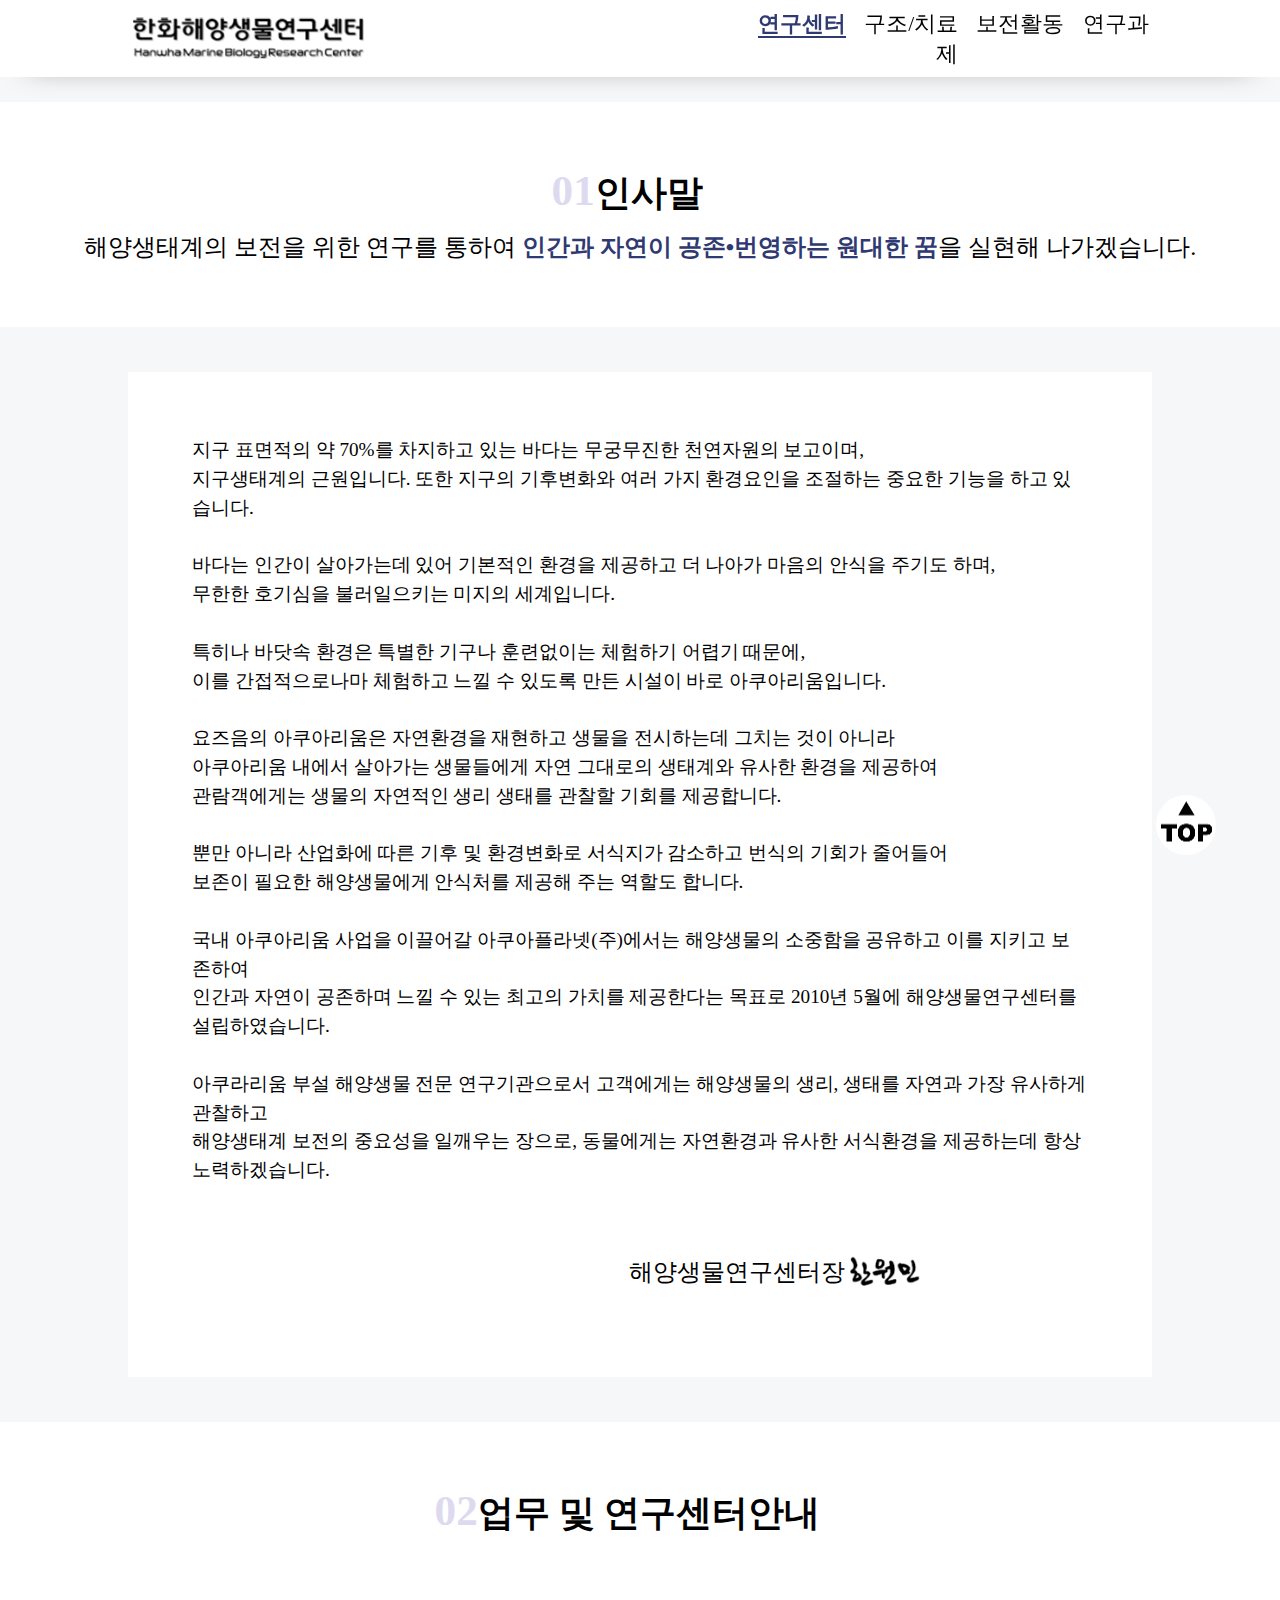
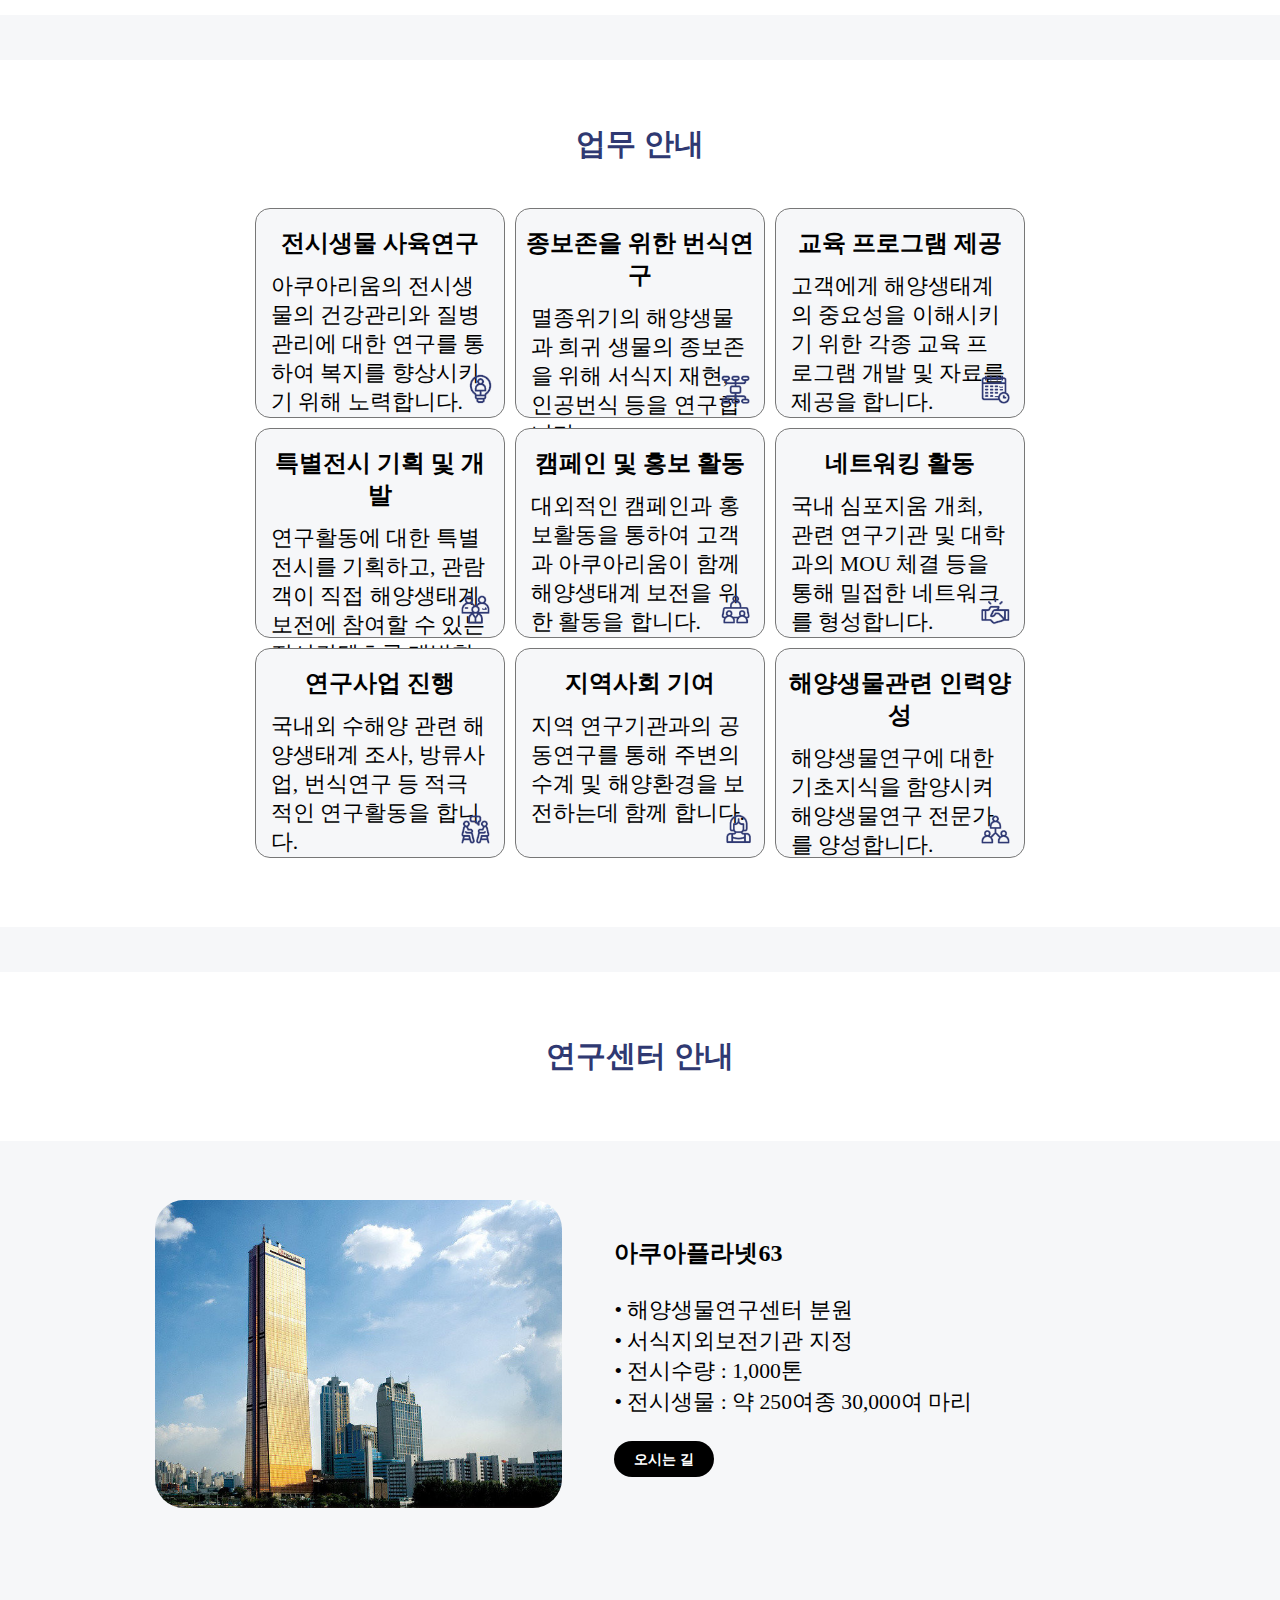
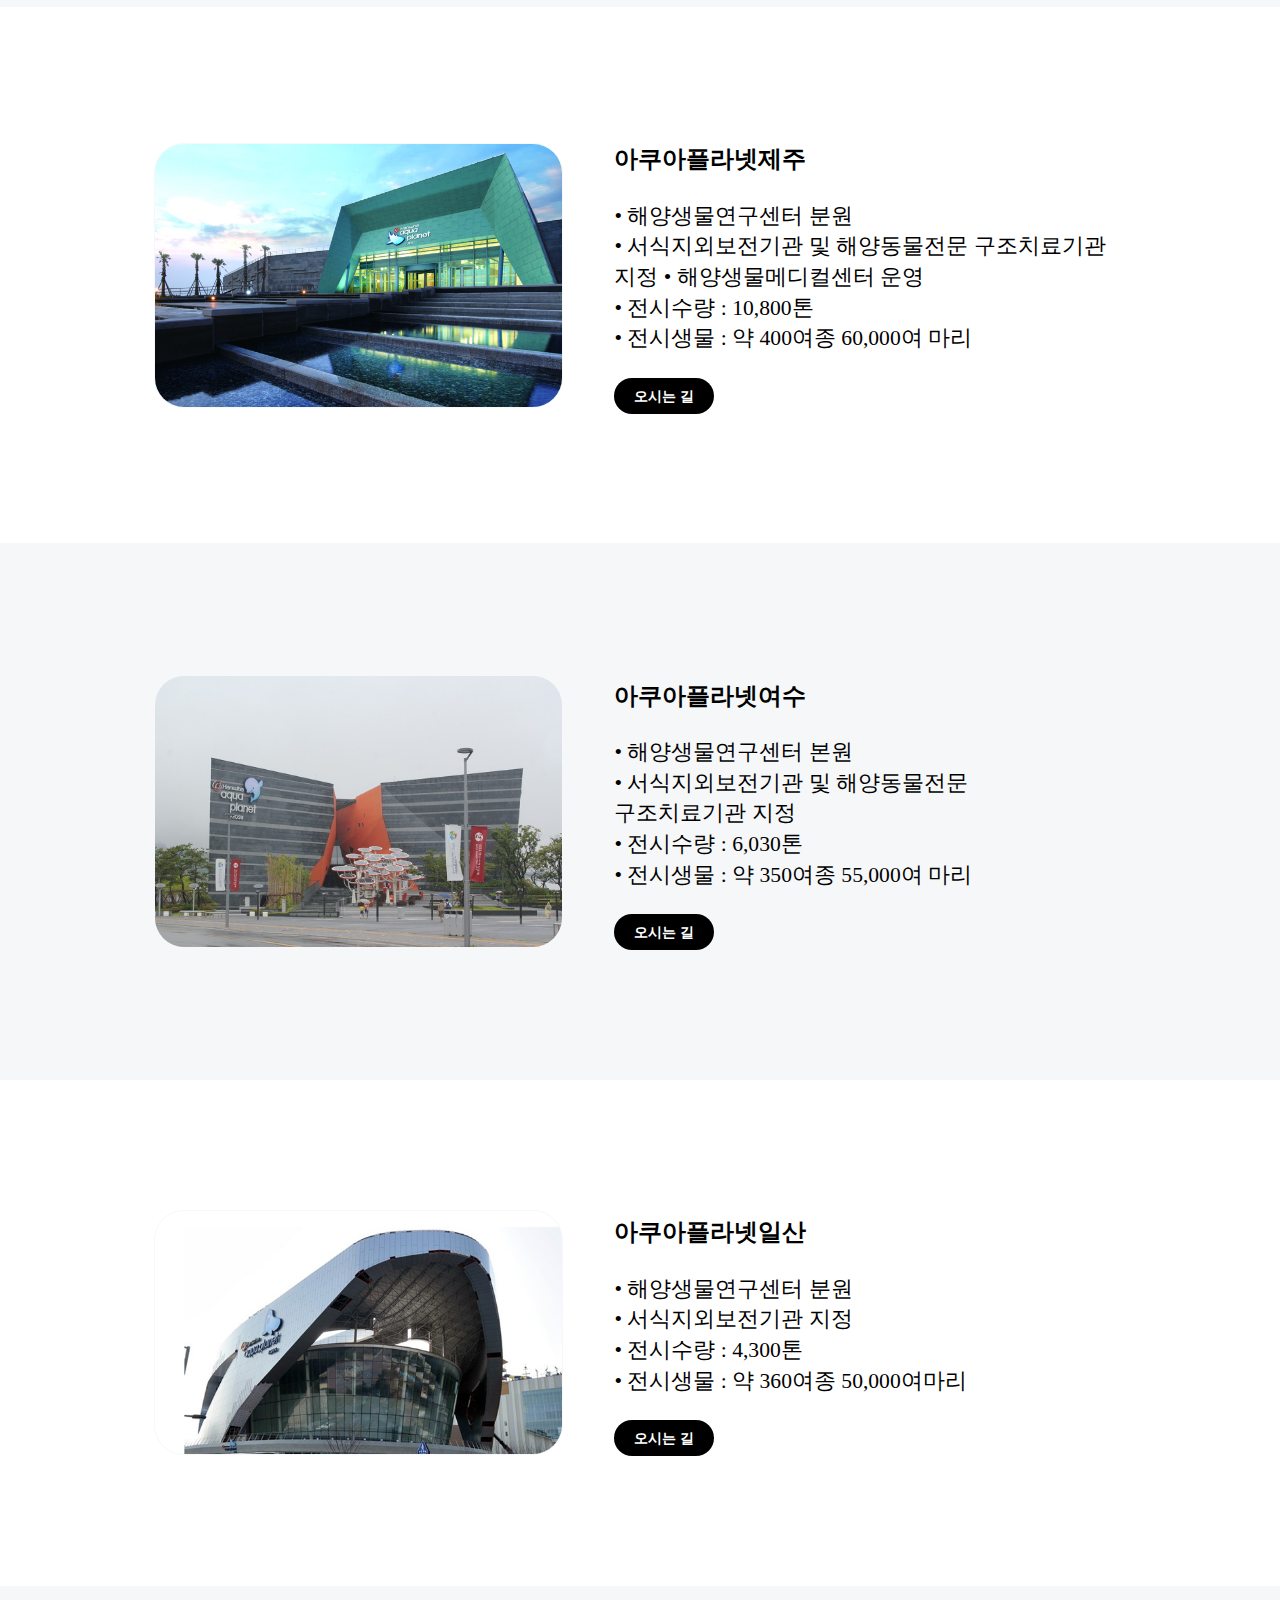
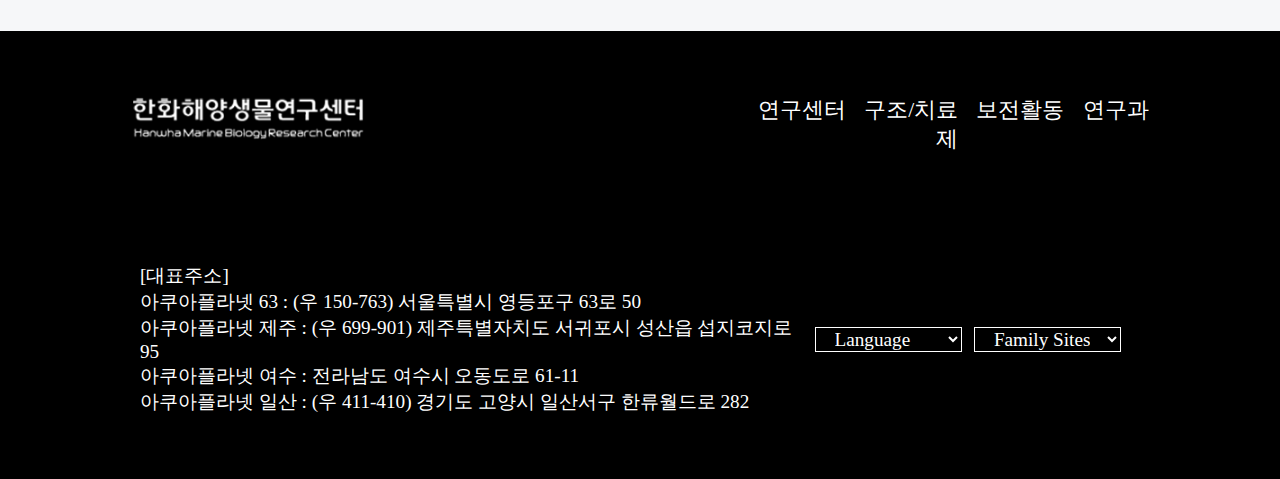
==== 1_about us.html @ 4ac7352a "v-1" ====
<!DOCTYPE html>
<html lang="en">
<head>
    <meta charset="UTF-8">
    <meta http-equiv="X-UA-Compatible" content="IE=edge">
    <meta name="viewport" content="width=device-width, initial-scale=1.0">
    <title>1_연구센터 소개</title>
    <link href="css/1_about us.css" rel="stylesheet">
</head>
<body>
  
    <header>
        <a href="index.html"><img src="img/LOGO.png" alt="Logo"></a>
        <nav>
            <a class="menu_sub" href="1_about us.html">연구센터</a>
            <a class="menu_sub" href="2_rescue.html">구조/치료</a>
            <a class="menu_sub" href="3_conservation.html">보전활동</a>
            <a class="menu_sub" href="4_research.html">연구과제</a>
            <a class="menu_trigger"><img src="img/btn-mobile menu 2.png"></a>
        </nav>
    </header>
    <main>
        <article class="sub1_1">
            <h2><b>01</b>인사말</h2>
            <p>해양생태계의 보전을 위한 연구를 통하여
            <b>인간과 자연이 공존•번영하는 원대한 꿈</b>을
            실현해 나가겠습니다.</p> 
        </article>
        <div class="sub1_2">
            <p class="txt2_1">
                지구 표면적의 약 70%를 차지하고 있는 바다는 무궁무진한 천연자원의 보고이며, <br>
                지구생태계의 근원입니다. 또한 지구의 기후변화와 여러 가지 환경요인을 조절하는 중요한 기능을 하고 있습니다.<br>
                <br>
                바다는 인간이 살아가는데 있어 기본적인 환경을 제공하고 더 나아가 마음의 안식을 주기도 하며,<br>
                무한한 호기심을 불러일으키는 미지의 세계입니다.<br>
                <br>
                특히나 바닷속 환경은 특별한 기구나 훈련없이는 체험하기 어렵기 때문에, <br>
                이를 간접적으로나마 체험하고 느낄 수 있도록 만든 시설이 바로 아쿠아리움입니다.<br>
                <br>
                요즈음의 아쿠아리움은 자연환경을 재현하고 생물을 전시하는데 그치는 것이 아니라 <br>
                아쿠아리움 내에서 살아가는 생물들에게 자연 그대로의 생태계와 유사한 환경을 제공하여 <br>
                관람객에게는 생물의 자연적인 생리 생태를 관찰할 기회를 제공합니다. <br>
                <br>
                뿐만 아니라 산업화에 따른 기후 및 환경변화로 서식지가 감소하고 번식의 기회가 줄어들어 <br>
                보존이 필요한 해양생물에게 안식처를 제공해 주는 역할도 합니다.<br>
                <br>
                국내 아쿠아리움 사업을 이끌어갈 아쿠아플라넷(주)에서는 해양생물의 소중함을 공유하고 이를 지키고 보존하여<br> 
                인간과 자연이 공존하며 느낄 수 있는 최고의 가치를 제공한다는 목표로 2010년 5월에 해양생물연구센터를 설립하였습니다.<br>
                <br>
                아쿠라리움 부설 해양생물 전문 연구기관으로서 고객에게는 해양생물의 생리, 생태를 자연과 가장 유사하게 관찰하고<br>
                해양생태계 보전의 중요성을 일깨우는 장으로, 동물에게는 자연환경과 유사한 서식환경을 제공하는데 항상 노력하겠습니다.
            </p>
            <div class="txt2_2">
                <p>해양생물연구센터장</p>
                <figure><img src="img/연구센터/2_txt2_2.png" alt="서명"></figure>
            </div>
        </div>
        <article class="sub1_3">
            <h2><b>02</b>업무 및 연구센터안내</h2>
        </article>
        <div class="sub1_4">
            <h1>업무 안내</h1>
            <ul>
                <li>
                    <h2>전시생물 사육연구</h2>
                    <p>
                        아쿠아리움의 전시생물의
                        건강관리와 질병관리에 대한 
                        연구를 통하여 복지를
                        향상시키기 위해 노력합니다.
                    </p>
                    <img src="img/연구센터/sub1_4-icon1.png" alt="">
                </li>
                <li>
                    <h2>종보존을 위한 번식연구</h2>
                    <p>
                        멸종위기의 해양생물과
                        희귀 생물의 종보존을
                        위해 서식지 재현,
                        인공번식 등을 연구합니다
                    </p>
                    <img src="img/연구센터/sub1_4-icon2.png" alt="">
                </li>
                <li>
                    <h2>교육 프로그램 제공</h2>
                    <p>
                        고객에게 해양생태계의  
                        중요성을 이해시키기 
                        위한 각종 교육 프로그램 개발 
                        및 자료를 제공을 합니다.
                    </p>
                    <img src="img/연구센터/sub1_4-icon3.png" alt="">
                </li>
                <li>
                    <h2>특별전시 기획 및 개발</h2>
                    <p>
                        연구활동에 대한 특별전시를 기획하고,
                        관람객이 직접 해양생태계 
                        보전에 참여할 수 있는 
                        전시컨텐츠를 개발합니다.
                    </p>
                    <img src="img/연구센터/sub1_4-icon4.png" alt="">
                </li>
                <li>
                    <h2>캠페인 및 홍보 활동</h2>
                    <p>
                        대외적인 캠페인과 홍보활동을
                        통하여 고객과 아쿠아리움이 함께
                        해양생태계 보전을 위한
                        활동을 합니다.
                    </p>
                    <img src="img/연구센터/sub1_4-icon5.png" alt="">
                </li>
                <li>
                    <h2>네트워킹 활동</h2>
                    <p>
                        국내 심포지움 개최,
                        관련 연구기관 및 대학과의
                        MOU 체결 등을 통해
                        밀접한 네트워크를 형성합니다.
                    </p>
                    <img src="img/연구센터/sub1_4-icon6.png" alt="">
                </li>
                <li>
                    <h2>연구사업 진행</h2>
                    <p>
                        국내외 수해양 관련 
                        해양생태계 조사,
                        방류사업, 번식연구 등 적극적인
                        연구활동을 합니다.
                    </p>
                    <img src="img/연구센터/sub1_4-icon7.png" alt="">
                </li>
                <li>
                    <h2>지역사회 기여</h2>
                    <p>
                        지역 연구기관과의 공동연구를
                        통해 주변의 수계 및 해양환경을 
                        보전하는데 함께 합니다.
                    </p>
                    <img src="img/연구센터/sub1_4-icon8.png" alt="">
                </li>
                <li>
                    <h2>해양생물관련 인력양성</h2>
                    <p>
                        해양생물연구에 대한 
                        기초지식을 함양시켜
                        해양생물연구 전문가를 
                        양성합니다.
                    </p>
                    <img src="img/연구센터/sub1_4-icon9.png" alt="">
                </li>
            </ul>
        </div>

        <article class="sub1_5">
            <h2>연구센터 안내</h2>
        </article>
        <div class="sub1_6">
            <ul>
                <li>
                    <div class="sub1_61">
                    <figure><img src="img/연구센터/sub1_5-4.jpg"></figure>
                        <div class="txt2_3">
                            <b>아쿠아플라넷63</b>
                            <p> 
                                •  해양생물연구센터 분원<br>
                                •  서식지외보전기관 지정<br>
                                •  전시수량 : 1,000톤<br>
                                •  전시생물 : 약 250여종 30,000여 마리
                            </p>
                            <a href="#">오시는 길</a>
                        </div>
                    </div>
                </li>
                <li>
                    <div class="sub1_61">
                    <figure><img src="img/연구센터/sub1_5-333.jpg"></figure>
                        <div class="txt2_3">
                            <b>아쿠아플라넷제주</b>
                            <p> 
                                •  해양생물연구센터 분원<br>
                                •  서식지외보전기관 및 해양동물전문 구조치료기관 지정
                                •  해양생물메디컬센터 운영<br>
                                •   전시수량 : 10,800톤<br>
                                •  전시생물 : 약 400여종 60,000여 마리
                            </p>
                           <a href="#">오시는 길</a>
                        </div>
                    </div>
                </li>
                <li>
                    <div class="sub1_61">
                    <figure><img src="img/연구센터/sub1_5-1.jpg"></figure>
                        <div class="txt2_3">
                            <b>아쿠아플라넷여수</b>
                            <p> 
                                •  해양생물연구센터 본원<br>
                                •  서식지외보전기관 및 해양동물전문<br>
                                구조치료기관 지정<br>
                                •  전시수량 : 6,030톤<br>
                                •  전시생물 : 약 350여종 55,000여 마리
                            </p>
                            <a href="#">오시는 길</a>
                        </div>
                    </div>
                </li>
                <li>
                    <div class="sub1_61">
                    <figure><img src="img/연구센터/sub1_5-2.jpg"></figure>
                        <div class="txt2_3">
                            <b>아쿠아플라넷일산</b>
                            <p> 
                                •  해양생물연구센터 분원<br>
                                •  서식지외보전기관 지정<br>
                                •  전시수량 : 4,300톤<br>
                                •  전시생물 : 약 360여종 50,000여마리<br>
                            </p>
                            <a href="#">오시는 길</a>
                        </div>
                    </div>
                </li>   
            </ul>
        </div>



        <div class="map-1">
            <article>
                <h2>아쿠아플라넷 63</h2>
                <div class="map">
                    <p>
                        <b>대표주소</b><br>
                        <small>우편번호 150-763<br>
                        서울특별시 영등포구 63로 50</small>
                        <br><br>
                        <b>TEL</b><br>
                        <small>02-789-5848</small>
                        <br><br>
                        <b>FAX</b><br>
                        <small>02-783-0948</small>
                        <br><br>
                        <b>버스</b><br>
                        <small>261, 362, 62, 5534, 5633</small>
                        <br><br>
                        <b>지하철</b><br>
                        <small>9호선 샛강역, 5호선 여의나루역,<br>
                        1호선 대방역</small>
                    </p>
                   <figure><img src="img/map.png" alt="지도"></figure>
                </div>
                <a href="#">닫기</a>
            </article>
        </div>

        <div class="map-2">
            <article>
                <h2>아쿠아플라넷 제주</h2>
                <div class="map">
                    <p>
                        <b>대표주소</b><br>
                        <small>우편번호 699-901<br>
                        제주특별자치도 서귀포시 성산읍 섭지코지로 95</small>
                        <br><br>
                        <b>시외버스</b><br>
                        <small>공항에서 시외버스 터미널 이동 시외버스 이용 -
                            동외선 일주도로 버스(성산방면) 승차 -
                            성산 하차 (1시간 20분 소요</small>
                        <br><br>
                        <b>택시</b><br>
                        <small>공항에서 장거리 택시 승차장으로 이동, 성산읍 지역 택시 이용</small>
                        <br><br>
                        <b>자가용</b><br>
                        <small>공항에서 동부산업도로, 중산간 도로, 일주도로 이용
                            ( 50~60분 소요)</small>
                    </p>
                   <figure><img src="img/map.png" alt="지도"></figure>
                </div>
                <a href="#">닫기</a>
            </article>
        </div>

        <div class="map-3">
            <article>
                <h2>아쿠아플라넷 여수</h2>
                <div class="map">
                    <p>
                        <b>대표주소</b><br>
                        <small>전라남도 여수시 오동도로 61-11</small>
                        <br><br>
                        <b>공항버스</b><br>
                        <small>여수방면 공항버스 승차 - 엑스포 박람회장 1문 근처
                            오동도 - 공항버스 승강장 하차</small>
                        <br><br>
                        <b>시외버스</b><br>
                        <small>시외버스 터미널에서 시내버스 이용 - 시내버스(6, 7,
                            999) 승차 - 여수 엑스포역 하차<br>
                            시외버스 터미널에서 시내버스 이용 - 시내버스(666)
                            승차 - 오동도 하차</small>
                        <br><br>
                        <b>기차</b><br>
                        <small>여수엑스포역 하차 - 도보 15분 거리</small>
                        <br><br>
                        
                    </p>
                   <figure><img src="img/map.png" alt="지도"></figure>
                </div>
                <a href="#">닫기</a>
            </article>
        </div>

        <div class="map-4">
            <article>
                <h2>아쿠아플라넷 일산</h2>
                <div class="map">
                    <p>
                        <b>대표주소</b><br>
                        <small>우편번호 411-410<br>
                            경기도 고양시 일산서구 한류월드로 282</small>
                        <br><br>
                        <b>지하철</b><br>
                        <small>도보 : 지하철 3호선 주엽역 하차 - 2번 출구에서 15분 직진 – 원마운트 – 육교 건너기 – 노래하는 분수대 옆</small>
                        <br><br>
                        <b>자가용</b><br>
                        <small>서울 방면 : 강변북로 – 킨텍스IC – 아쿠아플라넷 일산
                            <br> 의정부 방면 : 서울 외곽 순환 고속도로 – 킨텍스IC – 아쿠아플라넷 일산
                            <br>인천공항 방면 : 신공항 TG – 노오지 JC – 킨텍스IC – 아쿠아플라넷 일산</small>
                        <br><br>
                    </p>
                   <figure><img src="img/map.png" alt="지도"></figure>
                </div>
                <a href="#">닫기</a>
            </article>
        </div>




    </main>

    <a href="#" class="top">TOP</a>
    <div class="footer">
        <div class="footer-1">
            <a href="index.html"><img src="img/logo_center white.png" alt="Logo"></a>
            <nav>
                <a href="1_about us.html">연구센터</a>
                <a href="2_rescue.html">구조/치료</a>
                <a href="3_conservation.html">보전활동</a>
                <a href="4_research.html">연구과제</a>
            </nav>
        </div>
        <div class="footer-2">
            <p>
                [대표주소]<br>
                아쿠아플라넷 63 : (우 150-763) 서울특별시 영등포구 63로 50<br>
                아쿠아플라넷 제주 : (우 699-901) 제주특별자치도 서귀포시 성산읍 섭지코지로 95<br>
                아쿠아플라넷 여수 : 전라남도 여수시 오동도로 61-11<br>
                아쿠아플라넷 일산 : (우 411-410) 경기도 고양시 일산서구 한류월드로 282<br>
            </p>
            <ul>
                <li class="language">
                    <form>
                        <select name="language" >
                          <option value="none">Language</option>
                          <option value="korean">한국어</option>
                          <option value="english">영어</option>
                        </select>
                      </form>
                </li>
                <li class="familysites">
                    <form>
                        <select name="familysites">
                            <option value="none">Family Sites</option>
                            <option value="https://www.aquaplanet.co.kr/index.do">아쿠아플라넷</option>
                            <option value="https://www.63art.co.kr/home/63ART/main.do">63아트</option>
                            <option value="https://www.aquazium.co.kr/home/63AQUAZIUM/index.jsp">아쿠아지움</option>
                        </select>
                    </form>
                </li>
            </ul>
        </div>
    </div>


    
</body>
</html>
---- css/1_about us.css ----
@charset 'utf-8';

@import url(common.css);

/* sub1_1 */
header nav :nth-child(1){
    color:#2f3972;
    font-weight: bold;
    font-size: 22px;
    border-bottom:2px solid #2f3972;
}
main{
    margin-top:8vw;
}
.sub1_1{
    width:100%;
    padding:5% 0;
    text-align: center;
    margin:0 auto;
    background-color: white;
    position:relative;
    margin-top:45px;
}

.sub1_1 h2{
    font-size:1.5rem;
    padding-bottom:1%;
    padding-right:2%;
}
.sub1_1 h2 b{ 
    font-family: HeadlineR-HM;
    font-size:1.8rem;
    text-align: center;
    color: #dddaf0;  
}
.sub1_1 p{
    padding:0px;
    margin:0;
}
.sub1_1 p b{
    color:#2f3972;
}

/* sub1_2 */
.sub1_2{
    width:80%;
    background-color:white;
    margin:45px auto;
    padding:5% 5% 15% 5%;

    position:relative;
}

.sub1_2 .txt2_1{
    font-size: 0.8rem;
    font-weight: medium;
    line-height: 1.5;
    letter-spacing: normal;
    text-align: left;
    color: #010101;
}

.sub1_2 .txt2_2{
    width:100%;
    position:absolute;
    right:5%;
    bottom:5%;
    font-size: 1rem;

    display:flex;
    align-items: center;
    justify-content: center;
   
}
.txt2_2 p{width:75%;text-align:right;}
.txt2_2 figure{width:25%;}
.txt2_2 figure img{width:100%;transform:scale(0.3);transform-origin:0 50%;}


/* sub1_3 */
.sub1_3{
    width:100%;
    padding:5% 0;
    text-align: center;
    margin:0 auto;
    background-color: white;
    margin-bottom:45px;

    position:relative;
}

.sub1_3 h2{
    font-size:1.5rem;
    padding-bottom:1%;
    padding-right:2%;
}
.sub1_3 h2 b{ 
    font-family: HeadlineR-HM;
    font-size:1.8rem;
    text-align: center;
    color: #dddaf0;  
}

/* sub1_4 */

.sub1_4{
    width:100%; 
    padding:5% 0;
    background-color: white;  
}

.sub1_4 h1{
    width:100%;
    text-align: center;
    padding-bottom:3%;

    font-size: 1.25rem;
    font-weight: bold;
    color: #2f3972;
}

.sub1_4 ul{
    width:70%;
    margin:0 auto;

    display:flex;
    flex-wrap: wrap;
    justify-content: center;
}

.sub1_4 li{
    width:330px; height:290px;
    border:1px solid #777777;
    border-radius: 15px;
    margin:5px;
    padding:2% 1%;
    background-color: #f6f7f9;

    position:relative;
}

.sub1_4 li h2{
    text-align: center;
    font-size:1rem;
    font-weight: bold;
}

.sub1_4 li p{
    width:90%;
    font-size:0.9rem;
    font-weight: light;
    text-align:left;
    padding-top:5%;
    margin:0 auto;
}

.sub1_4 li img{
    position:absolute;
    right:9%;
    bottom:9%;
}

.sub1_4 li:hover{
    background-color:white;
    border:2px solid #2f3972;
}

.sub1_5{
    width:100%;
    padding:5%;
    text-align: center;
    margin:45px auto;
    background-color: white;
}
.sub1_5 h2{
    width:100%;
    text-align: center;

    font-size: 1.25rem;
    font-weight: bold;
    color: #2f3972;
}

/* sub1_6 */
.sub1_6{padding-bottom:45px;}
.sub1_6 ul{
    width:100%;
}
.sub1_6 li{
    width:100%;
    margin:0 auto;
    padding:85px 0;
 
}
.sub1_6 li:first-child{padding-top:0;}
.sub1_6 .sub1_61{
    width:80%;
    margin:0 auto;
    display:flex;
    justify-content: space-around;
    align-items:center;
}
.sub1_6 li:nth-child(2n){background-color: white;}
.sub1_6 li figure{
    width:40%;
}
.sub1_6 li img{
    width:100%;
    border-radius: 30px;
    border:1px solid #f6f7f9;
    margin:0;
}
.sub1_6 .txt2_3{
    width:50%;
    padding:5% 0;
}
.sub1_6 .txt2_3 b{
    color: #000000;
    font-size: 1rem;
    font-weight:bold;
}

.sub1_6 .txt2_3 p{
    padding:5% 0;
    line-height: 1.42;
    font-size: 0.9rem;
}

.sub1_6 .txt2_3 a{
    font-size: 0.6rem;
    font-weight: bold;
    line-height: 1.5;
    text-align:center;
    color: #fff;
    background-color: #000;
    border-radius: 50px;
    padding:10px 20px;
}

.sub1_6 .txt2_3 a:hover{
    background-color:#2f3792;
    color:white;
    font-weight: bold;
}


/* 지도 */
/* map-1 */
.map-1{
    position:fixed;
    top:0; left:0;


    padding-top:2%;
    width:100%; height:100%;
    background-color:rgba(0,0,0,0.7);
    z-index: 100;
    display:none;
}

.map-1 article{
    width:55%; height:75vh;
    background-color:white;
    margin:5% auto;
    padding:3%;

    position:relative;
}
.map-1 h2{
    text-align: left;
    padding-bottom:3%;
    color:#2f3792;
    font-size: 1.25rem;
    padding-left:2%;
}
.map-1 .map{
    display:flex;
    align-items: center;
    justify-content: space-around;
    /* background-color:  #f6f7f9; */
    padding:2%;
}
.map-1 .map p{
    width:40%;
}
.map-1 .map figure{
    width:58%;
}
.map-1 .map figure img{
    width:100%;
}

.map-1 .map p{font-size: 0.5rem;}
.map-1 .map b{font-size:0.8rem;}
.map-1 .map small{
    font-size:0.7rem;
    line-height: 1.5;
}

.map-1 article a{
    width:60px; height:60px;
    font-size:0;
    background:url(../img/btn-close.png) no-repeat center center;
    position:absolute;
    top:0;
    right:-8%; 
    transform:scale(0.7);
}

/* map-2 */

.map-2{
    position:fixed;
    top:0; left:0;


    padding-top:2%;
    width:100%; height:100%;
    background-color:rgba(0,0,0,0.7);
    z-index: 100;
    display:none;
}

.map-2 article{
    width:55%; height:75vh;
    background-color:white;
    margin:5% auto;
    padding:3%;


    position:relative;
}
.map-2 h2{
    text-align: left;
    padding-bottom:3%;
    color:#2f3792;
    font-size: 1.25rem;
    padding-left:2%;
}
.map-2 .map{
    display:flex;
    align-items: center;
    justify-content: space-around;
    /* background-color:  #f6f7f9; */
    padding:2%;
}
.map-2 .map p{
    width:40%;
    font-size: 0.5rem;
}
.map-2 .map figure{
    width:58%;
}
.map-2 .map figure img{
    width:100%;
}
.map-2 .map b{font-size:0.8rem;}
.map-2 .map small{
    font-size:0.7rem;
    line-height: 1.5;
}

.map-2 article a{
    width:60px; height:60px;
    font-size:0;
    background:url(../img/btn-close.png) no-repeat center center;
    position:absolute;
    top:0;
    right:-8%; 
    transform:scale(0.7);
}


/* .map-3 */
.map-3{
    position:fixed;
    top:0; left:0;


    padding-top:2%;
    width:100%; height:100%;
    background-color:rgba(0,0,0,0.7);
    z-index: 100;
    display:none;
}

.map-3 article{
    width:55%; height:75vh;
    background-color:white;
    margin:5% auto;
    padding:3%;


    position:relative;
}
.map-3 h2{
    text-align: left;
    padding-bottom:3%;
    color:#2f3792;
    font-size: 1.25rem;
    padding-left:2%;
}
.map-3 .map{
    display:flex;
    align-items: center;
    justify-content: space-between;
    /* background-color:  #f6f7f9; */
    padding:2%;
}
.map-3 .map p{
    width:40%;
}
.map-3 .map figure{
    width:58%;
}
.map-3 .map figure img{
    width:100%;
}

.map-3 .map p{font-size: 0.5rem;}
.map-3 .map b{font-size:0.8rem;}
.map-3 .map small{
    font-size:0.7rem;
    line-height: 1.5;
}

.map-3 article a{
    width:60px; height:60px;
    font-size:0;
    background:url(../img/btn-close.png) no-repeat center center;
    position:absolute;
    top:0;
    right:-8%; 
    transform:scale(0.7);
}


/* m-4 */
.map-4{
    position:fixed;
    top:0; left:0;


    padding-top:2%;
    width:100%; height:100%;
    background-color:rgba(0,0,0,0.7);
    z-index: 100;
    display:none;
}

.map-4 article{
    width:55%; height:75vh;
    background-color:white;
    margin:5% auto;
    padding:3%;


    position:relative;
}
.map-4 h2{
    text-align: left;
    padding-bottom:3%;
    color:#2f3792;
    font-size: 1.25rem;
    padding-left:2%;
}
.map-4 .map{
    display:flex;
    align-items: center;
    justify-content: space-between;
    /* background-color:  #f6f7f9; */
    padding:2%;
}
.map-4 .map p{
    width:40%;
}
.map-4 .map figure{
    width:58%;
}
.map-4 .map figure img{
    width:100%;
}

.map-4 .map p{font-size: 0.5rem;}
.map-4 .map b{font-size:0.8rem;}
.map-4 .map small{
    font-size:0.7rem;
    line-height: 1.5;
}

.map-4 article a{
    width:60px; height:60px;
    font-size:0;
    background:url(../img/btn-close.png) no-repeat center center;
    position:absolute;
    top:0;
    right:-8%; 
    transform:scale(0.7);
}
@media (min-width:1025px) and (max-width:1280px){
/* sub1_1 */
header nav :nth-child(1){
    color:#2f3972;
    font-weight: bold;
    font-size: 22px;
    border-bottom:2px solid #2f3972;
}
main{
    margin-top:8vw;
}
.sub1_1{
    width:100%;
    padding:5% 0;
    text-align: center;
    margin:0 auto;
    background-color: white;
    position:relative;
    margin-top:45px;
}

.sub1_1 h2{
    font-size:1.5rem;
    padding-bottom:1%;
    padding-right:2%;
}
.sub1_1 h2 b{ 
    font-family: HeadlineR-HM;
    font-size:1.8rem;
    text-align: center;
    color: #dddaf0;  
}
.sub1_1 p{
    padding:0px;
    margin:0;
}
.sub1_1 p b{
    color:#2f3972;
}

/* sub1_2 */
.sub1_2{
    width:80%;
    background-color:white;
    margin:45px auto;
    padding:5% 5% 15% 5%;

    position:relative;
}

.sub1_2 .txt2_1{
    font-size: 0.8rem;
    font-weight: medium;
    line-height: 1.5;
    letter-spacing: normal;
    text-align: left;
    color: #010101;
}

.sub1_2 .txt2_2{
    width:100%;
    position:absolute;
    right:5%;
    bottom:5%;
    font-size: 1rem;

    display:flex;
    align-items: center;
    justify-content: center;
   
}
.txt2_2 p{width:75%;text-align:right;}
.txt2_2 figure{width:25%;}
.txt2_2 figure img{width:100%;transform:scale(0.3);transform-origin:0 50%;}


/* sub1_3 */
.sub1_3{
    width:100%;
    padding:5% 0;
    text-align: center;
    margin:0 auto;
    background-color: white;
    margin-bottom:45px;

    position:relative;
}

.sub1_3 h2{
    font-size:1.5rem;
    padding-bottom:1%;
    padding-right:2%;
}
.sub1_3 h2 b{ 
    font-family: HeadlineR-HM;
    font-size:1.8rem;
    text-align: center;
    color: #dddaf0;  
}

/* sub1_4 */

.sub1_4{
    width:100%; 
    padding:5% 0;
    background-color: white;  
}

.sub1_4 h1{
    width:100%;
    text-align: center;
    padding-bottom:3%;

    font-size: 1.25rem;
    font-weight: bold;
    color: #2f3972;
}

.sub1_4 ul{
    width:70%;
    margin:0 auto;

    display:flex;
    flex-wrap: wrap;
    justify-content: center;
}

.sub1_4 li{
    width:250px; height:210px;
    border:1px solid #777777;
    border-radius: 15px;
    margin:5px;
    padding:2% 1%;
    background-color: #f6f7f9;

    position:relative;
}
.sub1_4 li h2{
    font-size:1rem;
    font-weight: bold;
    width:100%;
    text-align: center;
}

.sub1_4 li p{
    width:95%;
    margin:0 auto;
    font-size:0.9rem;
    font-weight: light;
    text-align:left;
    padding-top:5%;
}

.sub1_4 li img{
    position:absolute;
    right:2%;
    bottom:2%;
    transform:scale(0.6);
}

.sub1_4 li:hover{
    background-color:white;
    border:3px solid #2f3972;
}



.sub1_5{
    width:100%;
    padding:5%;
    text-align: center;
    margin:45px auto;
    background-color: white;
}
.sub1_5 h2{
    width:100%;
    text-align: center;

    font-size: 1.25rem;
    font-weight: bold;
    color: #2f3972;
}

/* sub1_6 */
.sub1_6{padding-bottom:45px;}
.sub1_6 ul{
    width:100%;
}
.sub1_6 li{
    width:100%;
    margin:0 auto;
    padding:85px 0;
 
}
.sub1_6 li:first-child{padding-top:0;}
.sub1_6 .sub1_61{
    width:80%;
    margin:0 auto;
    display:flex;
    justify-content: space-around;
    align-items:center;
}
.sub1_6 li:nth-child(2n){background-color: white;}
.sub1_6 li figure{
    width:40%;
}
.sub1_6 li img{
    width:100%;
    border-radius: 30px;
    border:1px solid #f6f7f9;
    margin:0;
}
.sub1_6 .txt2_3{
    width:50%;
    padding:5% 0;
}
.sub1_6 .txt2_3 b{
    color: #000000;
    font-size: 1rem;
    font-weight:bold;
}

.sub1_6 .txt2_3 p{
    padding:5% 0;
    line-height: 1.42;
    font-size: 0.9rem;
}

.sub1_6 .txt2_3 a{
    font-size: 0.6rem;
    font-weight: bold;
    line-height: 1.5;
    text-align:center;
    color: #fff;
    background-color: #000;
    border-radius: 50px;
    padding:10px 20px;
}

.sub1_6 .txt2_3 a:hover{
    background-color:#2f3792;
    color:white;
    font-weight: bold;
}
}

@media (min-width:768px) and (max-width:1024px){
    /* sub1_1 */
header nav :nth-child(1){
    color:#2f3972;
    font-weight: bold;
    font-size: 22px;
    border-bottom:2px solid #2f3972;
}
main{
    margin-top:11vw;
}
.sub1_1{
    width:100%;
    padding:5% 0;
    text-align: center;
    margin:0 auto;
    background-color: white;
    position:relative;
    margin-top:45px;
}

.sub1_1 h2{
    font-size:1.5rem;
    padding-bottom:1%;
    padding-right:2%;
}
.sub1_1 h2 b{ 
    font-family: HeadlineR-HM;
    font-size:1.8rem;
    text-align: center;
    color: #dddaf0;  
}
.sub1_1 p{
    padding:0px;
    margin:0 auto;
    width:50%;
}
.sub1_1 p b{
    color:#2f3972;
}

/* sub1_2 */
.sub1_2{
    width:90%;
    background-color:white;
    margin:20px auto;
    padding:5% 5% 15% 5%;

    position:relative;
}

.sub1_2 .txt2_1{
    font-size: 0.9rem;
    font-weight: medium;
    line-height: 1.5;
    letter-spacing: normal;
    text-align: left;
    color: #010101;
}

.sub1_2 .txt2_2{
    width:100%;
    position:absolute;
    right:5%;
    bottom:5%;
    font-size: 1rem;

    display:flex;
    align-items: center;
    justify-content: center;
   
}
.txt2_2 p{width:75%;text-align:right;}
.txt2_2 figure{width:25%;}
.txt2_2 figure img{width:100%;transform:scale(0.5);transform-origin:0 50%;}

/* sub1_3 */
.sub1_3{
    width:100%;
    padding:5% 0;
    text-align: center;
    margin:0 auto;
    background-color: white;
    margin-bottom:20px;

    position:relative;
}

.sub1_3 h2{
    font-size:1.5rem;
    padding-bottom:1%;
    padding-right:2%;
}
.sub1_3 h2 b{ 
    font-family: HeadlineR-HM;
    font-size:1.8rem;
    text-align: center;
    color: #dddaf0;  
}

/* sub1_4 */

.sub1_4{
    width:100%; 
    padding:5% 0;
    background-color: white;  
}

.sub1_4 h1{
    width:100%;
    text-align: center;
    padding-bottom:3%;

    font-size: 1.25rem;
    font-weight: bold;
    color: #2f3972;
}

.sub1_4 ul{
    width:70%;
    margin:0 auto;

    display:flex;
    flex-wrap: wrap;
    justify-content: center;
}

.sub1_4 li{
    width:180px; height:140px;
    border:1px solid #777777;
    border-radius: 15px;
    margin:5px;
    padding:2% 1%;
    background-color: #f6f7f9;

    position:relative;
}

.sub1_4 li h2{
    font-size:0.9rem;
    font-weight: bold;
    width:100%;
    text-align: center;
}

.sub1_4 li p{
    width:95%;
    margin:0 auto;
    font-size:0.7rem;
    font-weight: light;
    text-align:left;
    padding-top:5%;
}

.sub1_4 li img{
    position:absolute;
    right:1%;
    bottom:2%;
    transform:scale(0.6);
}

.sub1_4 li:hover{
    background-color:white;
    border:3px solid #2f3972;
}

.sub1_5{
    width:100%;
    padding:5%;
    text-align: center;
    margin:40px auto;
    background-color: white;
}
.sub1_5 h2{
    width:100%;
    text-align: center;

    font-size: 1.25rem;
    font-weight: bold;
    color: #2f3972;
}

/* sub1_6 */
.sub1_6{padding-bottom:20px;}
.sub1_6 ul{
    width:100%;
}
.sub1_6 li{
    width:100%;
    margin:0 auto;
    padding:40px 0;
 
}
.sub1_6 li:first-child{padding-top:0;}
.sub1_6 .sub1_61{
    width:80%;
    margin:0 auto;
    display:flex;
    justify-content: space-around;
    align-items:center;
}
.sub1_6 li:nth-child(2n){background-color: white;}
.sub1_6 li figure{
    width:40%;
}
.sub1_6 li img{
    width:100%;
    border-radius: 10px;
    border:1px solid #f6f7f9;
    margin:0;
}
.sub1_6 .txt2_3{
    width:50%;
    padding:5% 0;
}
.sub1_6 .txt2_3 b{
    color: #000000;
    font-size: 1rem;
    font-weight:bold;
}

.sub1_6 .txt2_3 p{
    padding:5% 0;
    line-height: 1.42;
    font-size: 0.9rem;
}

.sub1_6 .txt2_3 a{
    font-size: 0.5rem;
    font-weight: bold;
    line-height: 1.5;
    text-align:center;
    color: #fff;
    background-color: #000;
    border-radius: 50px;
    padding:8px 18px;
}

.sub1_6 .txt2_3 a:hover{
    background-color:#2f3792;
    color:white;
    font-weight: bold;
}

}
@media (min-width:360px) and (max-width:767px){
 /* sub1_1 */
header nav :nth-child(1){
    color:#2f3972;
    font-weight: bold;
    font-size: 22px;
    border-bottom:0px solid #2f3972;
}
main{
    margin-top:18vw;
}
.sub1_1{
    width:100%;
    padding:10% 0;
    text-align: center;
    margin:0 auto;
    background-color: white;
    position:relative;
    margin-top:45px;
}

.sub1_1 h2{
    font-size:1.25rem;
    padding-bottom:3%;
    padding-right:3%;
}
.sub1_1 h2 b{ 
    font-family: HeadlineR-HM;
    font-size:1.5rem;
    text-align:center;
    color: #dddaf0;  
}
.sub1_1 p{
    width:60%;
    padding:0px;
    margin:0 auto;
    text-align: left;
}
.sub1_1 p b{
    color:#2f3972;
}

/* sub1_2 */
.sub1_2{
    width:90%;
    background-color:white;
    margin:20px auto;
    padding:5% 5% 25% 5%;

    position:relative;
}

.sub1_2 .txt2_1{
    font-size: 1rem;
    font-weight: medium;
    line-height: 1.5;
    letter-spacing: normal;
    text-align: left;
    color: #010101;
}

.sub1_2 .txt2_2{
    width:100%;
    position:absolute;
    right:5%;
    bottom:5%;
    font-size: 1rem;

    display:flex;
    align-items: center;
    justify-content: center;
   
}
.txt2_2 p{width:75%;text-align:right;}
.txt2_2 figure{width:25%;}
.txt2_2 figure img{width:100%;transform:scale(0.45);transform-origin:0 50%;}

/* sub1_3 */
.sub1_3{
    width:100%;
    padding:8% 0;
    text-align: center;
    margin:0 auto;
    background-color: white;
    margin-bottom:20px;

    position:relative;
}

.sub1_3 h2{
    font-size:1.25rem;
    padding-bottom:1%;
    padding-right:2%;
}
.sub1_3 h2 b{ 
    font-family: HeadlineR-HM;
    font-size:1.3rem;
    text-align: center;
    color: #dddaf0;  
}

/* sub1_4 */

.sub1_4{
    width:100%;
    background-color: white;  
}

.sub1_4 h1{
    width:100%;
    text-align: center;
  

    font-size: 1.25rem;
    font-weight: bold;
    color: #2f3972;
}

.sub1_4 ul{
    width:90%;
    margin:0 auto;

    display:flex;
    flex-wrap: wrap;
    justify-content: center;
}

.sub1_4 li{
    width:180px; height:140px;
    border:1px solid #777777;
    border-radius: 15px;
    margin:5px;
    padding:2% 1%;
    background-color: #f6f7f9;

    position:relative;
}

.sub1_4 li h2{
    width:90%;
    margin: 0 auto;
    font-size:0.9rem;
    font-weight: bold;
}

.sub1_4 li p{
    width:90%;
    margin: 0 auto;
    font-size:0.8rem;
    font-weight: light;
    text-align:left;
    padding-top:5%;
}

.sub1_4 li img{
    position:absolute;
    right:1%;
    bottom:0;
    transform: scale(0.5);
}

.sub1_4 li:hover{
    background-color:white;
    border:3px solid #2f3972;
}

.sub1_5{
    width:100%;
    padding:8% 0;
    text-align: center;
    margin:20px auto;
    background-color: white;
}
.sub1_5 h2{
    width:100%;
    text-align: center;

    font-size: 1.25rem;
    font-weight: bold;
    color: #2f3972;
}

/* sub1_6 */
.sub1_6{padding:20px 0;}
.sub1_6 ul{
    width:100%;
}
.sub1_6 li{
    width:100%;
    margin:0 auto;
    padding:40px 0;
 
}
.sub1_6 li:first-child{padding-top:0;}
.sub1_6 .sub1_61{
    width:80%;
    margin:0 auto;
    display:block;
    justify-content: space-around;
    align-items:center;
    text-align: left;
}
.sub1_6 li:nth-child(2n){background-color: white;}
.sub1_6 li figure{
    width:100%;
}
.sub1_6 li img{
    width:100%;
    border-radius: 10px;
    border:1px solid #f6f7f9;
    margin:0;
}
.sub1_6 .txt2_3{
    width:80%;
    padding:5% 0;
    margin: 0 auto;
}
.sub1_6 .txt2_3 b{
    color: #000000;
    font-size: 1rem;
    font-weight:bold;
    text-align: center;
}

.sub1_6 .txt2_3 p{
    padding:5% 0;
    line-height: 1.42;
    font-size: 1rem;
}

.sub1_6 .txt2_3 a{
    width:60%;
    font-size: 0.5rem;
    font-weight: bold;
    line-height: 1.5;
    text-align:center;
    color: #fff;
    background-color: #000;
    border-radius: 50px;
    padding:3px 18px;
}

.sub1_6 .txt2_3 a:hover{
    background-color:#2f3792;
    color:white;
    font-weight: bold;
}




}
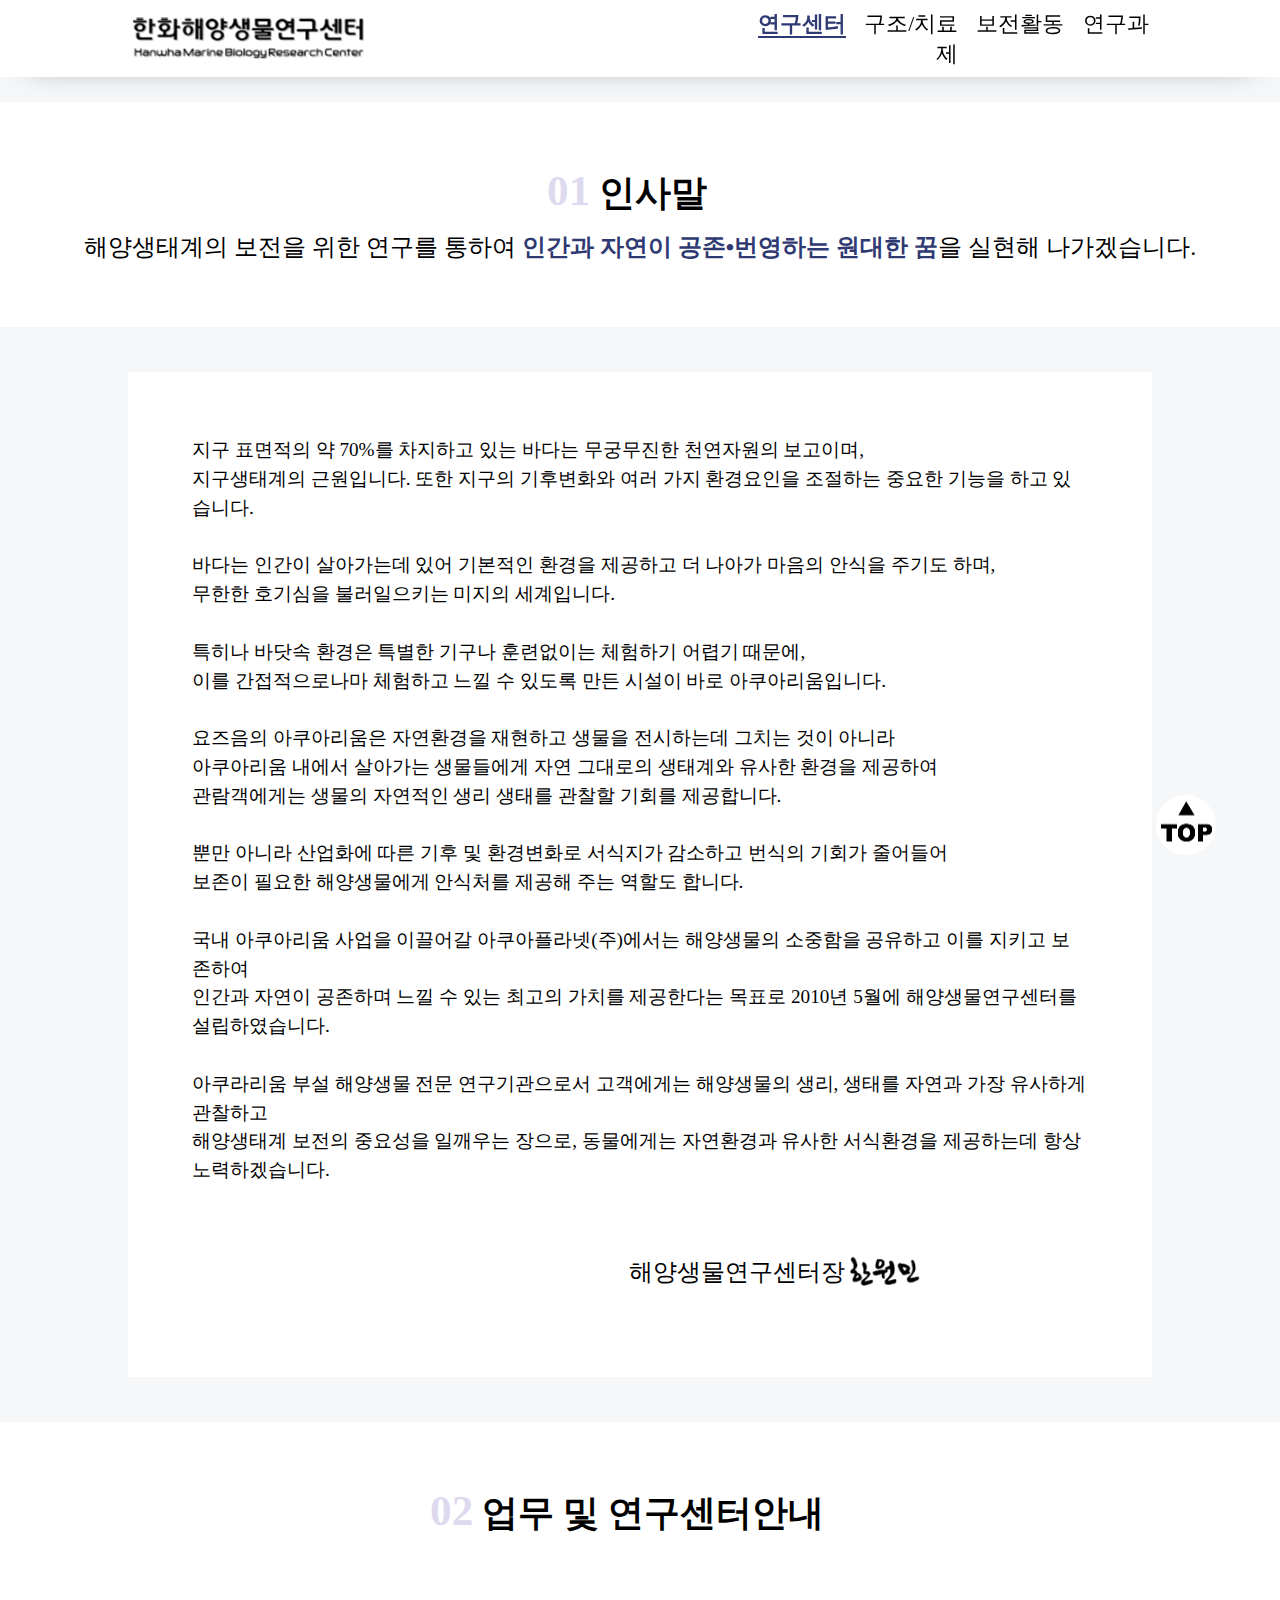
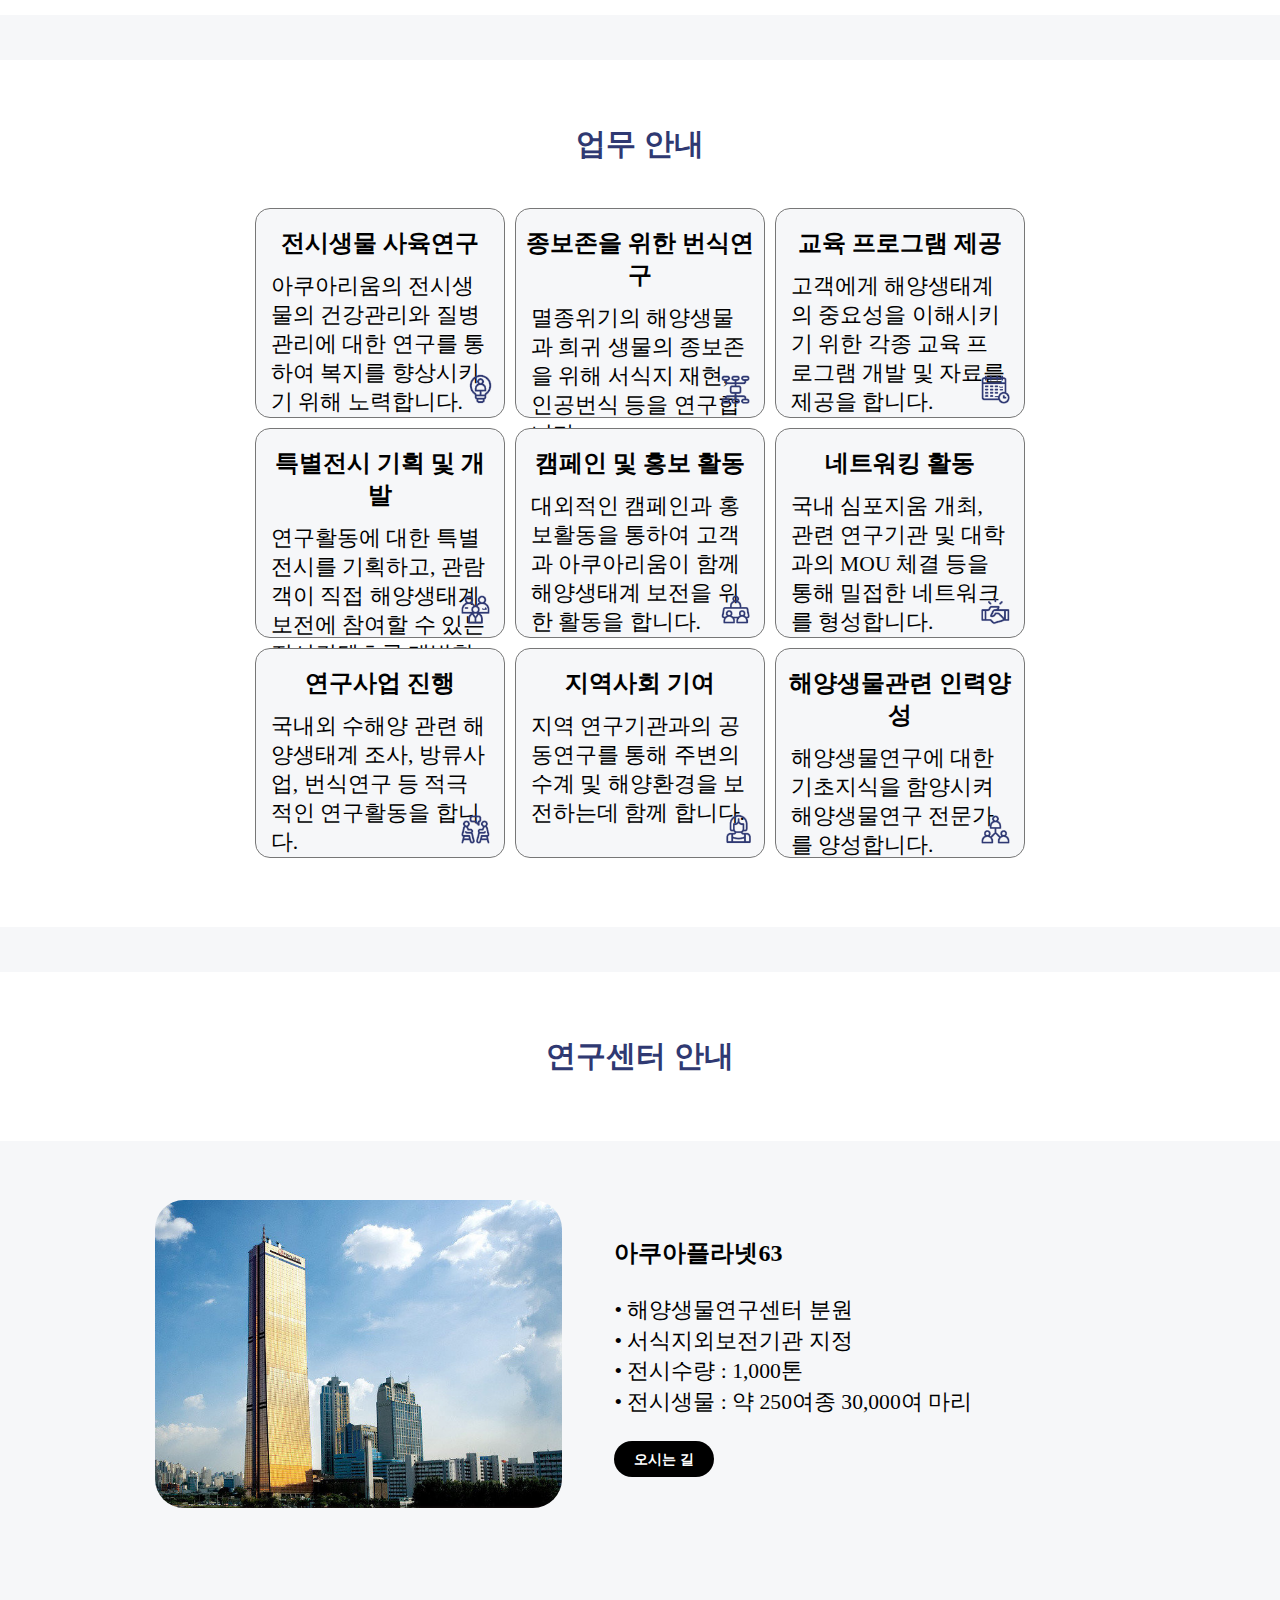
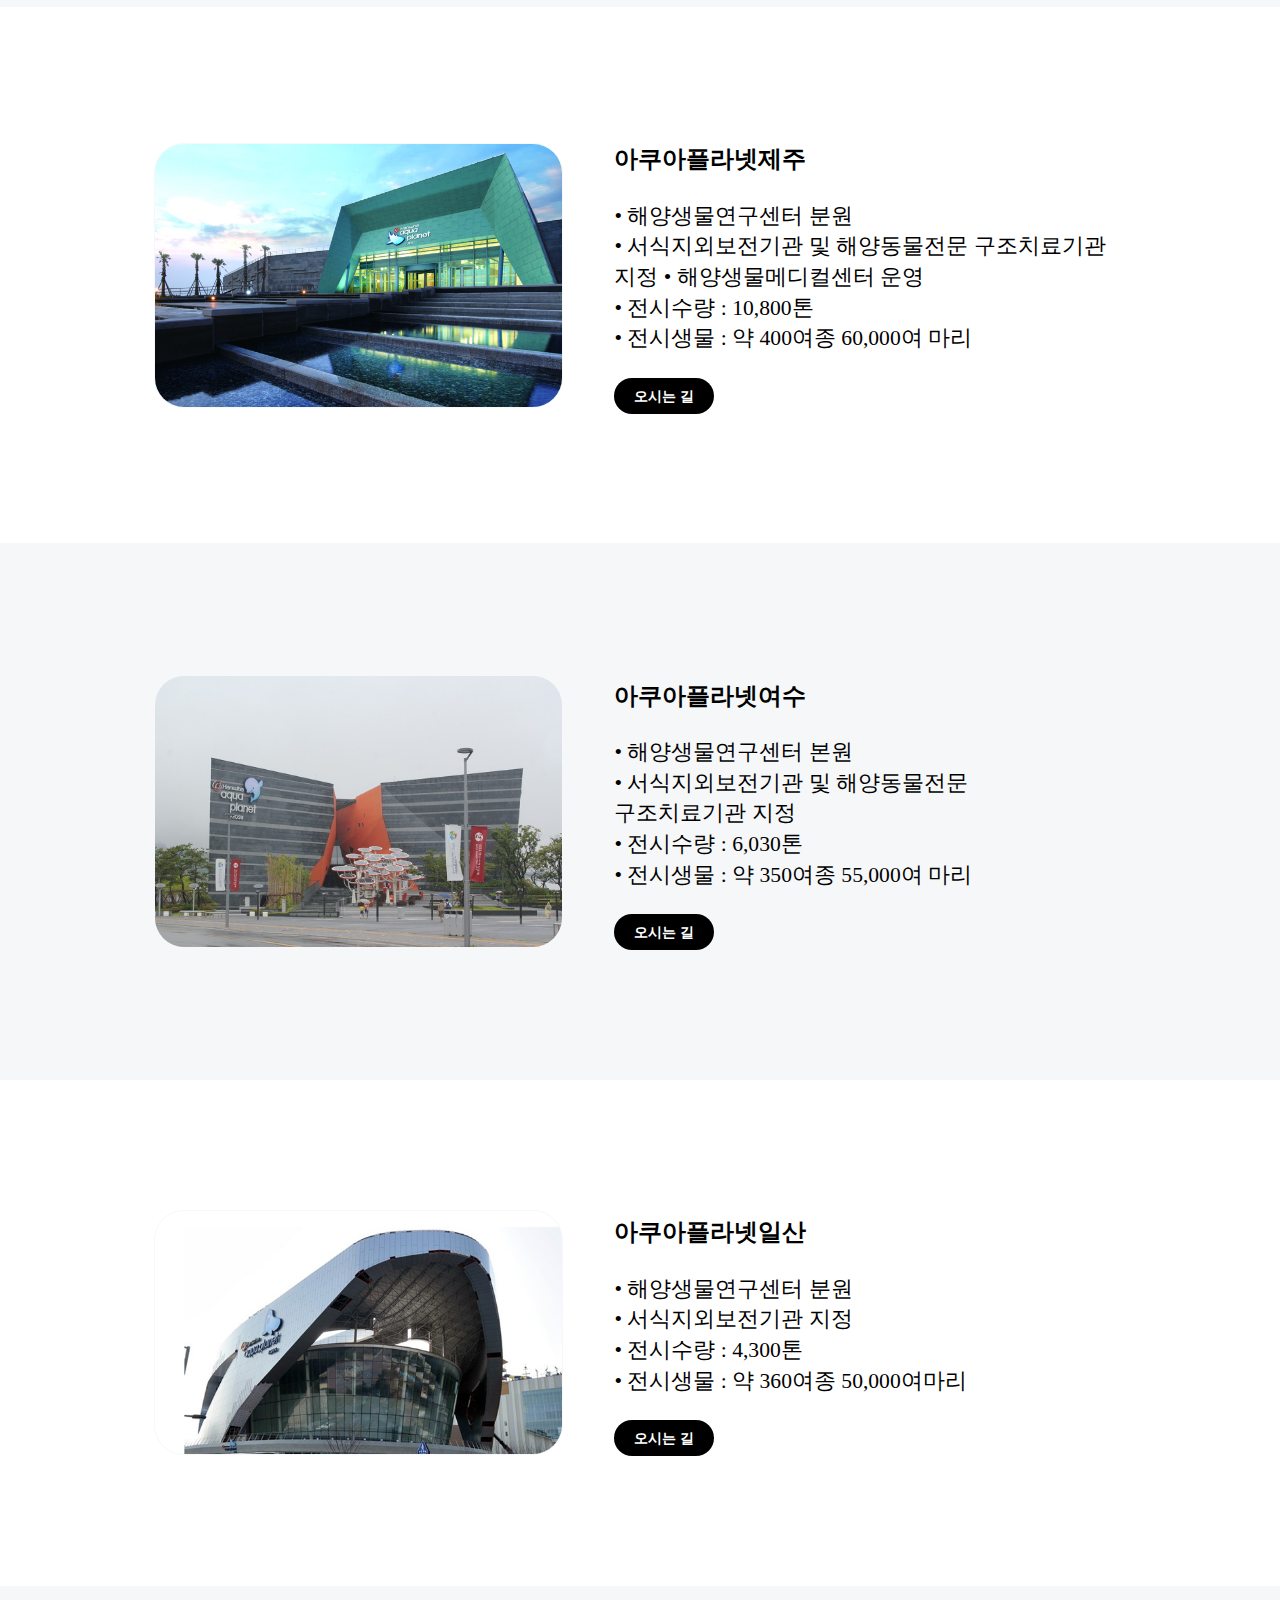
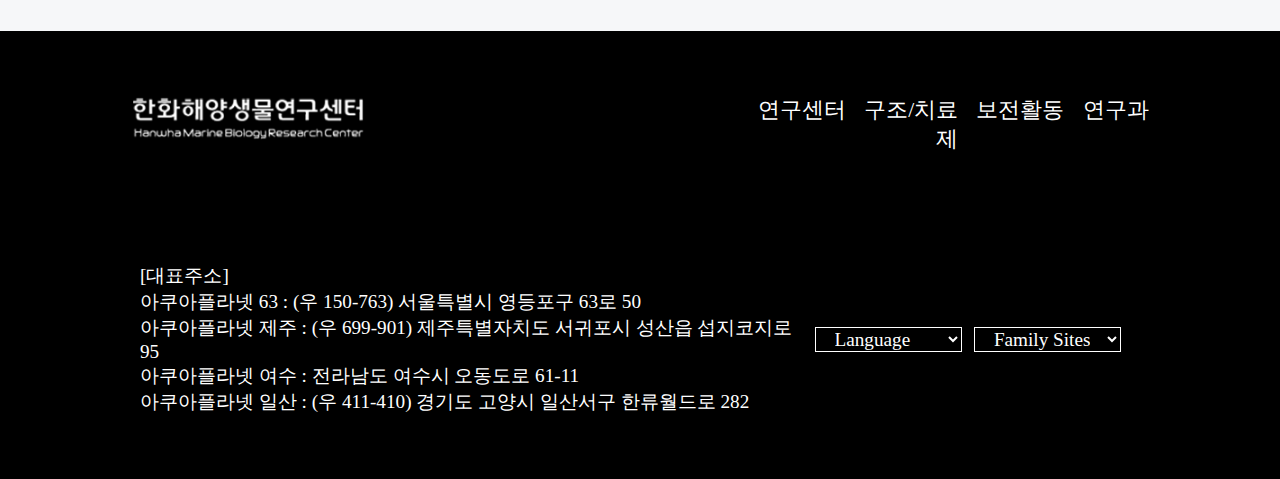
==== commit 477e97c2: "hmbrc" ====
--- a/1_about us.html
+++ b/1_about us.html
@@ -21,7 +21,7 @@
     </header>
     <main>
         <article class="sub1_1">
-            <h2><b>01</b>인사말</h2>
+            <h2><b>01</b> 인사말</h2>
             <p>해양생태계의 보전을 위한 연구를 통하여
             <b>인간과 자연이 공존•번영하는 원대한 꿈</b>을
             실현해 나가겠습니다.</p> 
@@ -56,7 +56,7 @@
             </div>
         </div>
         <article class="sub1_3">
-            <h2><b>02</b>업무 및 연구센터안내</h2>
+            <h2><b>02</b> 업무 및 연구센터안내</h2>
         </article>
         <div class="sub1_4">
             <h1>업무 안내</h1>
--- a/css/1_about us.css
+++ b/css/1_about us.css
@@ -26,6 +26,7 @@
     font-size:1.5rem;
     padding-bottom:1%;
     padding-right:2%;
+    white-space: pre;
 }
 .sub1_1 h2 b{ 
     font-family: HeadlineR-HM;
@@ -93,6 +94,7 @@
     font-size:1.5rem;
     padding-bottom:1%;
     padding-right:2%;
+    white-space: pre;
 }
 .sub1_3 h2 b{ 
     font-family: HeadlineR-HM;
@@ -1021,10 +1023,11 @@
     color: #dddaf0;  
 }
 .sub1_1 p{
-    width:60%;
+    width:70%;
     padding:0px;
     margin:0 auto;
     text-align: left;
+    line-height: 1.7;
 }
 .sub1_1 p b{
     color:#2f3972;
@@ -1063,7 +1066,7 @@
 }
 .txt2_2 p{width:75%;text-align:right;}
 .txt2_2 figure{width:25%;}
-.txt2_2 figure img{width:100%;transform:scale(0.45);transform-origin:0 50%;}
+.txt2_2 figure img{width:100%;transform:scale(0.7);transform-origin:0 50%;}
 
 /* sub1_3 */
 .sub1_3{
@@ -1227,7 +1230,7 @@
     color: #fff;
     background-color: #000;
     border-radius: 50px;
-    padding:3px 18px;
+    padding:5px 18px;
 }
 
 .sub1_6 .txt2_3 a:hover{
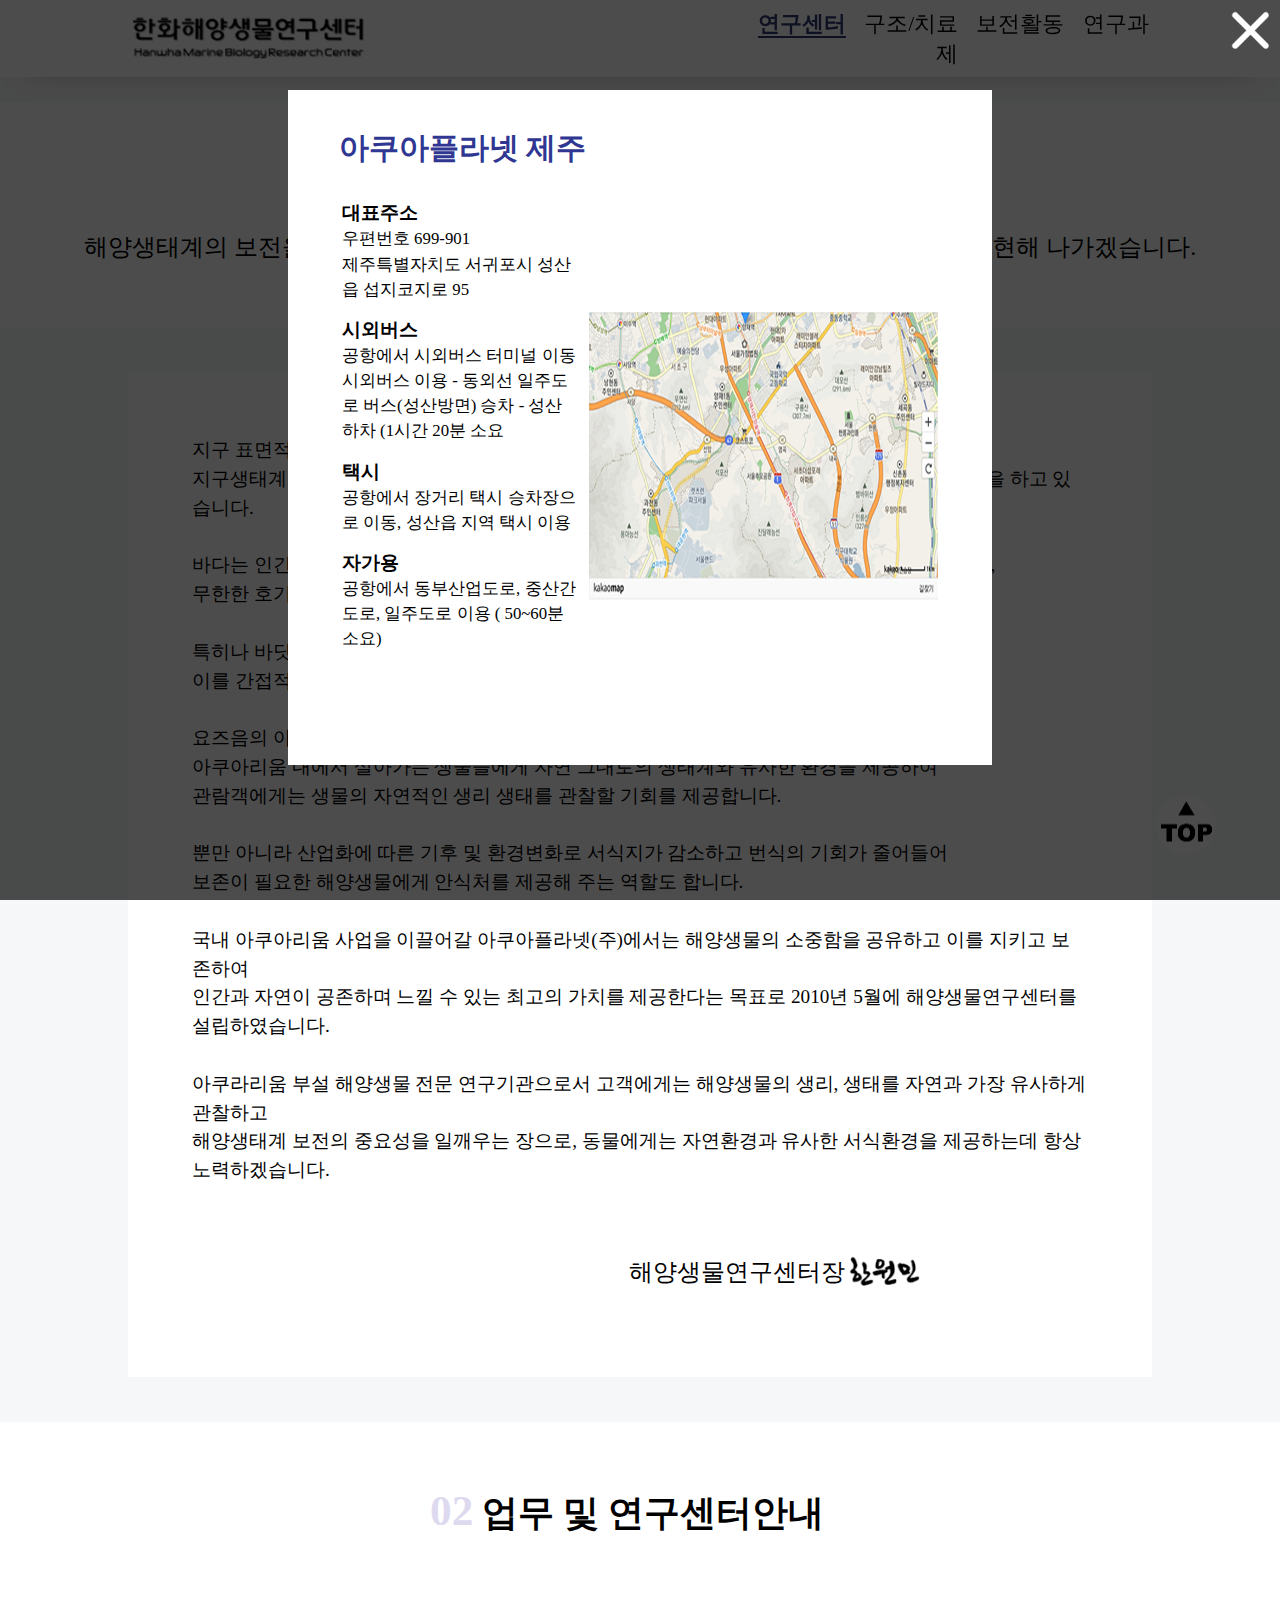
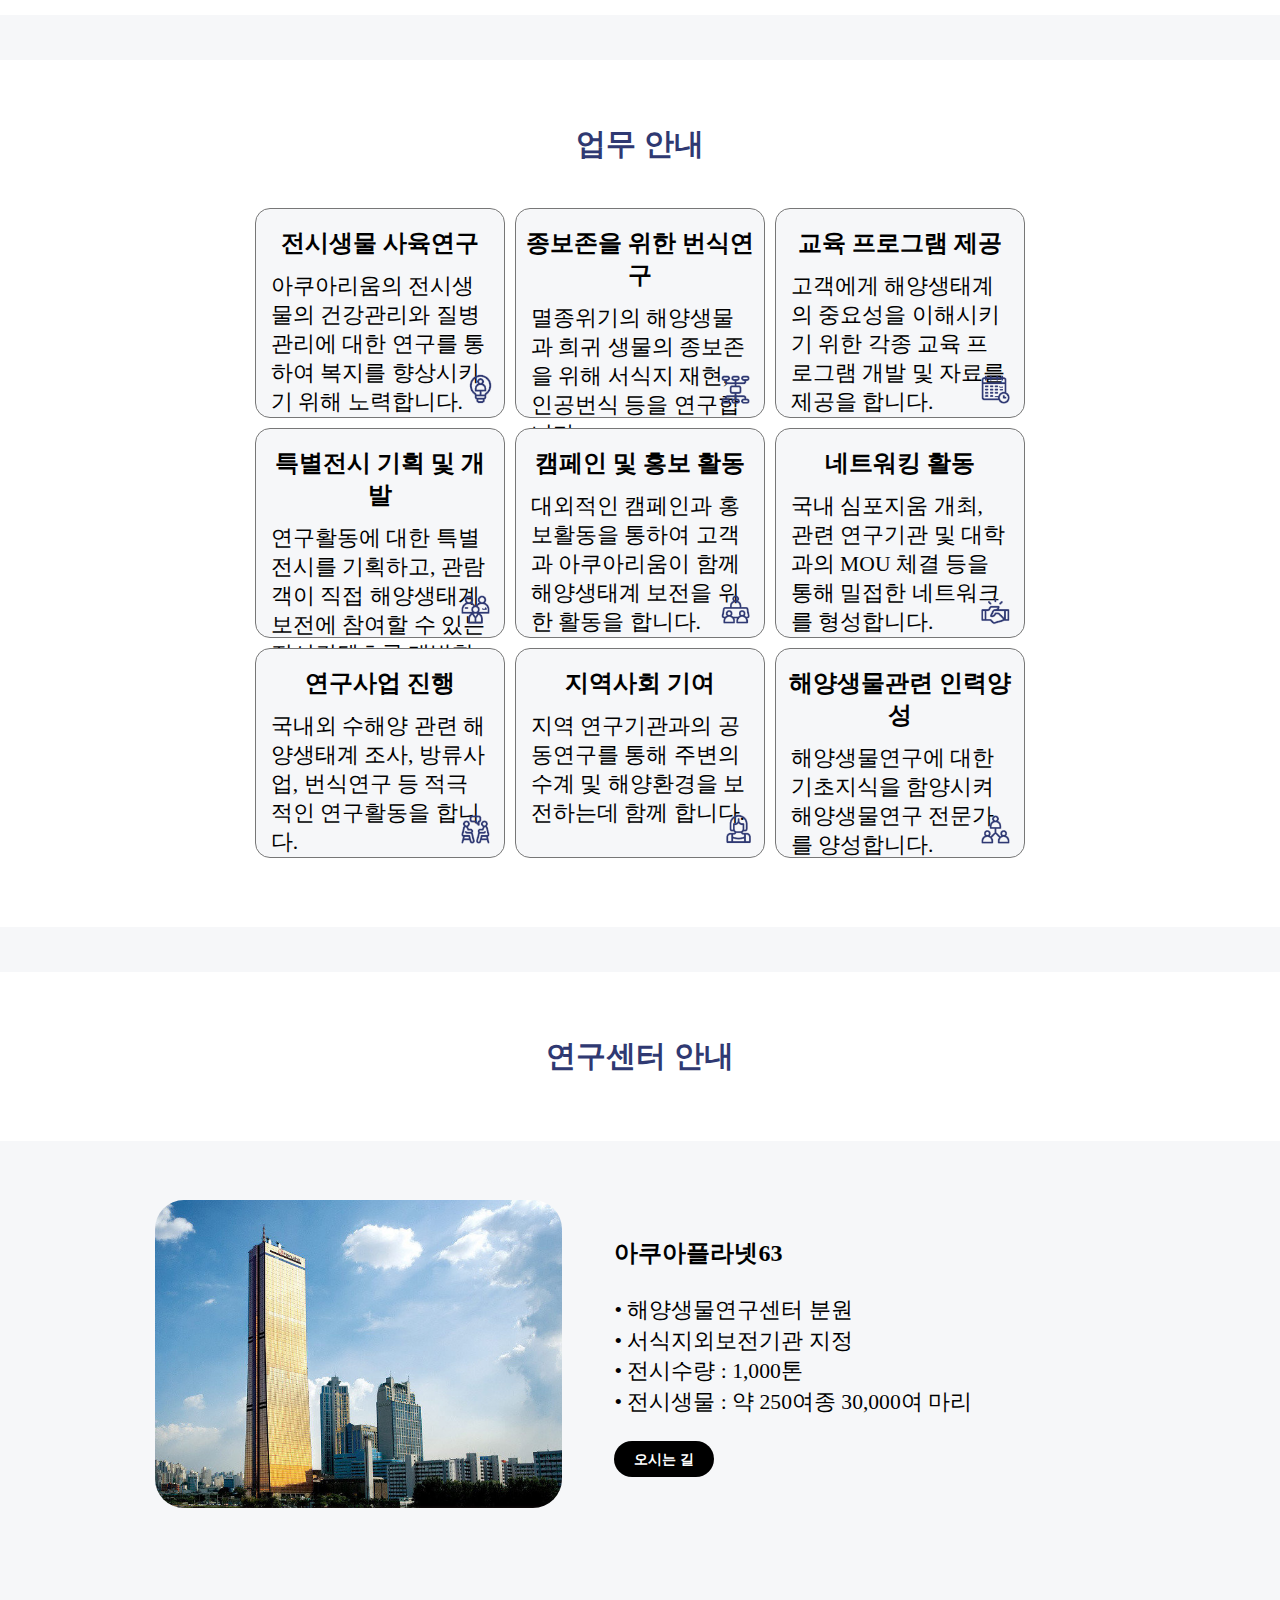
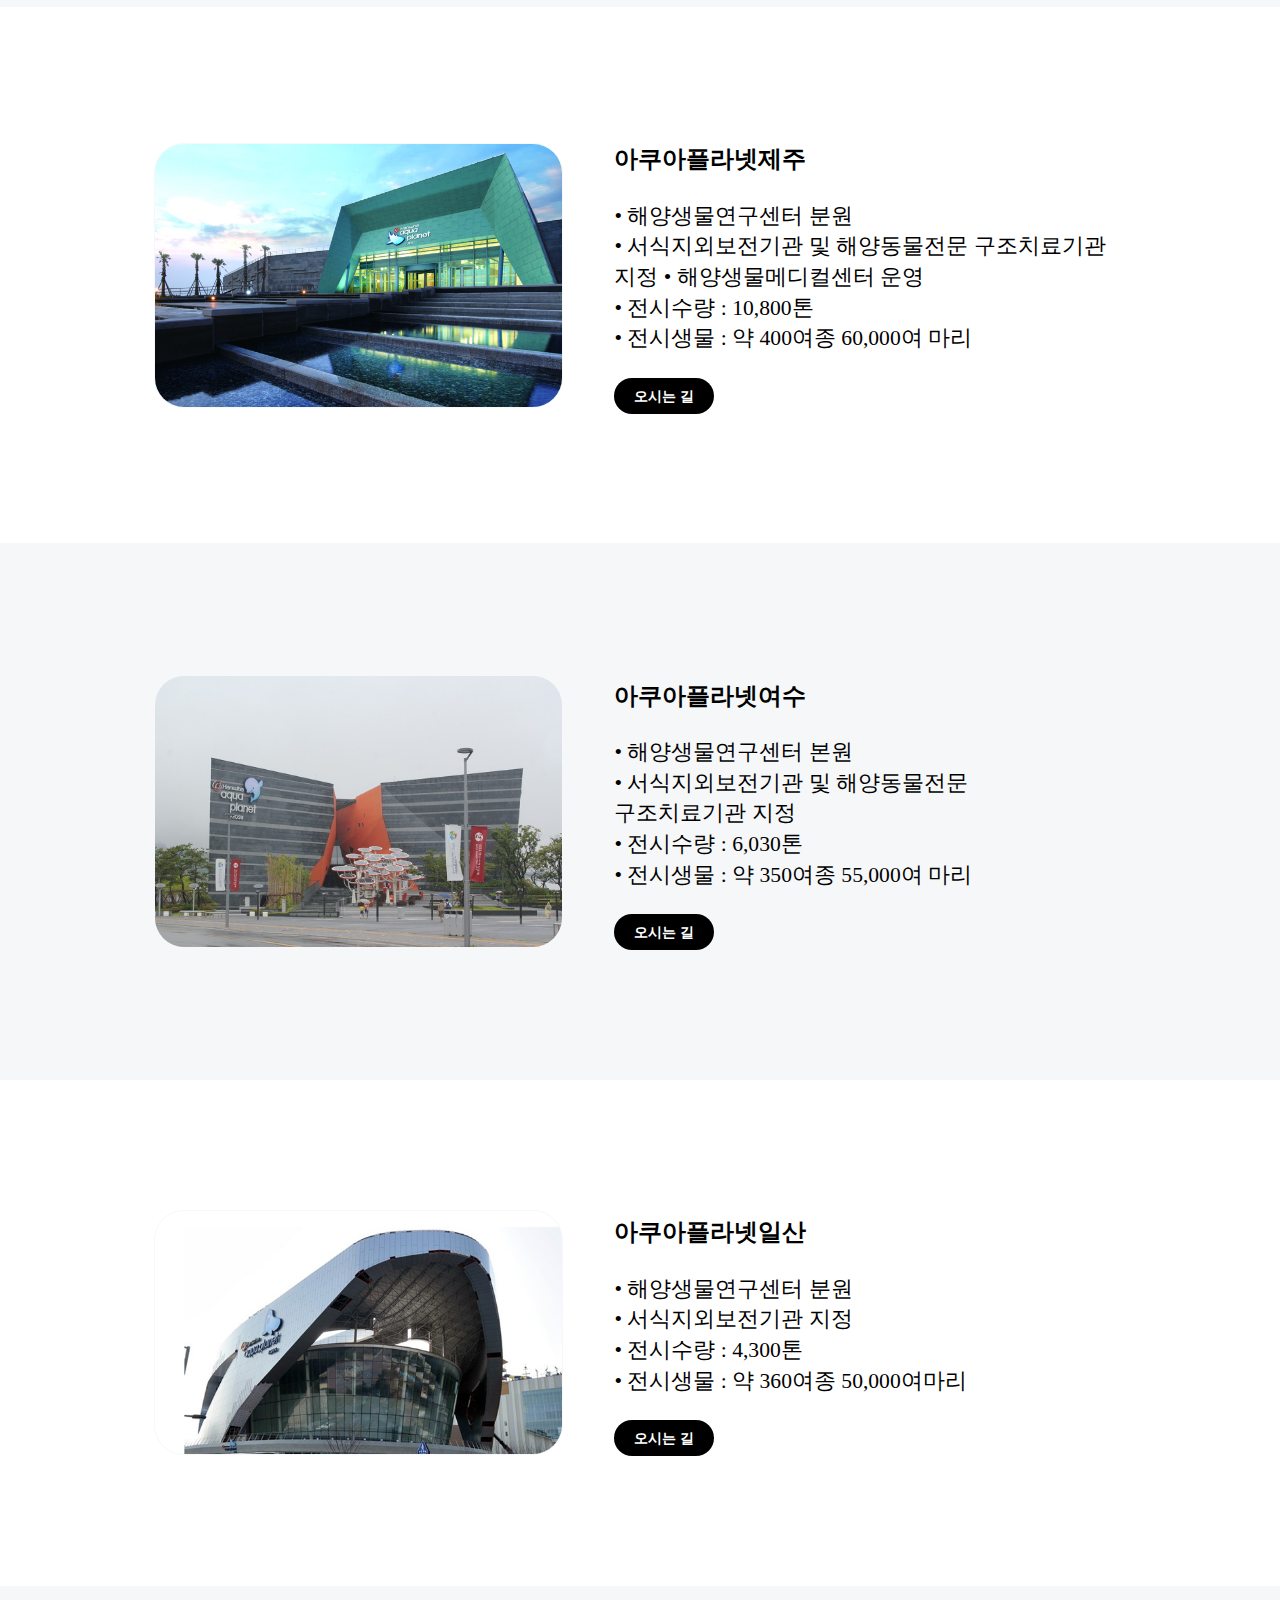
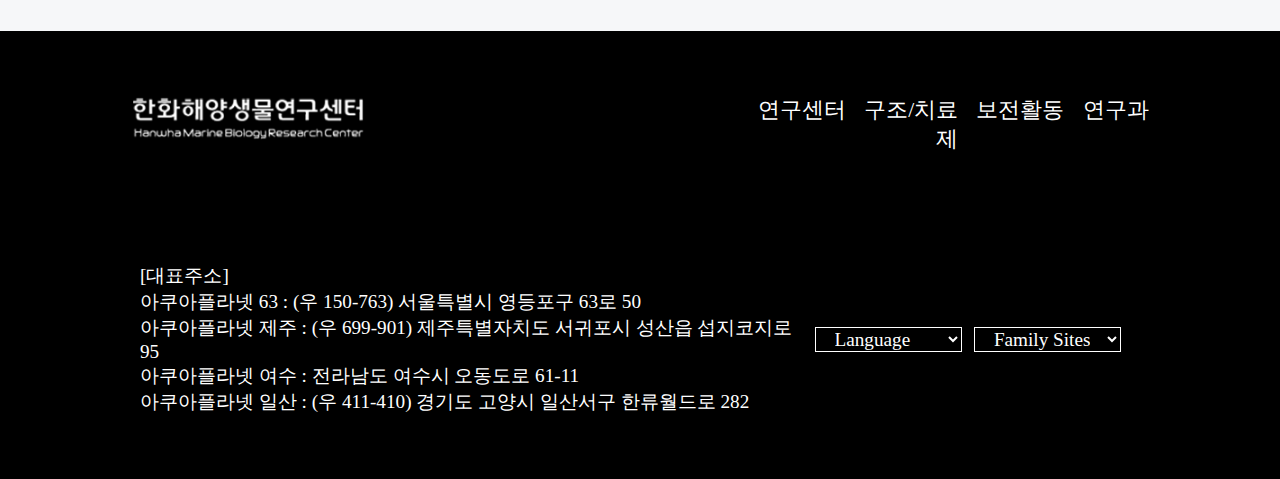
==== commit 96227646: "20210625(3)" ====
--- a/1_about us.html
+++ b/1_about us.html
@@ -249,8 +249,8 @@
                     </p>
                    <figure><img src="img/map.png" alt="지도"></figure>
                 </div>
-                <a href="#">닫기</a>
             </article>
+            <a href="#">닫기</a>
         </div>
 
         <div class="map-2">
@@ -276,8 +276,8 @@
                     </p>
                    <figure><img src="img/map.png" alt="지도"></figure>
                 </div>
-                <a href="#">닫기</a>
             </article>
+            <a href="#">닫기</a>
         </div>
 
         <div class="map-3">
@@ -305,8 +305,8 @@
                     </p>
                    <figure><img src="img/map.png" alt="지도"></figure>
                 </div>
-                <a href="#">닫기</a>
             </article>
+            <a href="#">닫기</a>
         </div>
 
         <div class="map-4">
@@ -329,8 +329,8 @@
                     </p>
                    <figure><img src="img/map.png" alt="지도"></figure>
                 </div>
-                <a href="#">닫기</a>
             </article>
+            <a href="#">닫기</a>
         </div>
 
 
--- a/css/1_about us.css
+++ b/css/1_about us.css
@@ -265,6 +265,7 @@
     background-color:white;
     margin:5% auto;
     padding:3%;
+    overflow: auto;
 
     position:relative;
 }
@@ -281,9 +282,11 @@
     justify-content: space-around;
     /* background-color:  #f6f7f9; */
     padding:2%;
+   
 }
 .map-1 .map p{
     width:40%;
+    padding-bottom:10%;
 }
 .map-1 .map figure{
     width:58%;
@@ -299,13 +302,13 @@
     line-height: 1.5;
 }
 
-.map-1 article a{
+.map-1 a{
     width:60px; height:60px;
     font-size:0;
     background:url(../img/btn-close.png) no-repeat center center;
     position:absolute;
     top:0;
-    right:-8%; 
+    right:0; 
     transform:scale(0.7);
 }
 
@@ -314,13 +317,12 @@
 .map-2{
     position:fixed;
     top:0; left:0;
-
 
     padding-top:2%;
     width:100%; height:100%;
     background-color:rgba(0,0,0,0.7);
     z-index: 100;
-    display:none;
+    /* display:none; */
 }
 
 .map-2 article{
@@ -349,6 +351,7 @@
 .map-2 .map p{
     width:40%;
     font-size: 0.5rem;
+    padding-bottom:10%;
 }
 .map-2 .map figure{
     width:58%;
@@ -362,13 +365,13 @@
     line-height: 1.5;
 }
 
-.map-2 article a{
+.map-2 a{
     width:60px; height:60px;
     font-size:0;
     background:url(../img/btn-close.png) no-repeat center center;
     position:absolute;
     top:0;
-    right:-8%; 
+    right:0; 
     transform:scale(0.7);
 }
 
@@ -411,6 +414,7 @@
 }
 .map-3 .map p{
     width:40%;
+    padding-bottom:10%;
 }
 .map-3 .map figure{
     width:58%;
@@ -426,13 +430,13 @@
     line-height: 1.5;
 }
 
-.map-3 article a{
+.map-3 a{
     width:60px; height:60px;
     font-size:0;
     background:url(../img/btn-close.png) no-repeat center center;
     position:absolute;
     top:0;
-    right:-8%; 
+    right:0; 
     transform:scale(0.7);
 }
 
@@ -475,6 +479,7 @@
 }
 .map-4 .map p{
     width:40%;
+    padding-bottom:10%;
 }
 .map-4 .map figure{
     width:58%;
@@ -490,13 +495,13 @@
     line-height: 1.5;
 }
 
-.map-4 article a{
+.map-4 a{
     width:60px; height:60px;
     font-size:0;
     background:url(../img/btn-close.png) no-repeat center center;
     position:absolute;
     top:0;
-    right:-8%; 
+    right:0; 
     transform:scale(0.7);
 }
 @media (min-width:1025px) and (max-width:1280px){
@@ -745,7 +750,7 @@
 }
 }
 
-@media (min-width:768px) and (max-width:1024px){
+@media (min-width:767px) and (max-width:1024px){
     /* sub1_1 */
 header nav :nth-child(1){
     color:#2f3972;
@@ -988,6 +993,261 @@
     color:white;
     font-weight: bold;
 }
+/* map-1 */
+.map-1{
+    position:fixed;
+    top:0; left:0;
+
+
+    padding-top:2%;
+    width:100%; height:100%;
+    background-color:rgba(0,0,0,0.7);
+    z-index: 100;
+    /* display:none; */
+}
+
+.map-1 article{
+    width:80%; height:85vh;
+    background-color:white;
+    margin:5% auto;
+    padding:3%;
+    overflow:auto;
+
+    position:relative;
+}
+.map-1 h2{
+    text-align: left;
+    padding-bottom:3%;
+    color:#2f3792;
+    font-size: 1.25rem;
+    padding-left:2%;
+}
+.map-1 .map{
+    display:flex;
+    align-items: center;
+    justify-content: space-around;
+    /* background-color:  #f6f7f9; */
+    padding:2%;
+   
+}
+.map-1 .map p{
+    width:40%;
+}
+.map-1 .map figure{
+    width:58%;
+}
+.map-1 .map figure img{
+    width:100%;
+}
+
+.map-1 .map p{font-size: 0.5rem;}
+.map-1 .map b{font-size:0.8rem;}
+.map-1 .map small{
+    font-size:0.7rem;
+    line-height: 1.5;
+}
+
+.map-1 a{
+    width:60px; height:60px;
+    font-size:0;
+    background:url(../img/btn-close.png) no-repeat center center;
+    position:absolute;
+    top:0;
+    right:0; 
+    transform:scale(0.5);
+}
+
+/* map-2 */
+.map-2{
+    position:fixed;
+    top:0; left:0;
+
+
+    padding-top:2%;
+    width:100%; height:100%;
+    background-color:rgba(0,0,0,0.7);
+    z-index: 100;
+    /* display:none; */
+}
+
+.map-2 article{
+    width:80%; height:85vh;
+    background-color:white;
+    margin:5% auto;
+    padding:3%;
+    overflow:auto;
+
+    position:relative;
+}
+.map-2 h2{
+    text-align: left;
+    padding-bottom:3%;
+    color:#2f3792;
+    font-size: 1.25rem;
+    padding-left:2%;
+}
+.map-2 .map{
+    display:flex;
+    align-items: center;
+    justify-content: space-around;
+    /* background-color:  #f6f7f9; */
+    padding:2%;
+   
+}
+.map-2 .map p{
+    width:40%;
+}
+.map-2 .map figure{
+    width:58%;
+}
+.map-2 .map figure img{
+    width:100%;
+}
+
+.map-2 .map p{font-size: 0.5rem;}
+.map-2 .map b{font-size:0.8rem;}
+.map-2 .map small{
+    font-size:0.7rem;
+    line-height: 1.5;
+}
+
+.map-2 a{
+    width:60px; height:60px;
+    font-size:0;
+    background:url(../img/btn-close.png) no-repeat center center;
+    position:absolute;
+    top:0;
+    right:0; 
+    transform:scale(0.5);
+}
+
+/* map-3 */
+.map-3{
+    position:fixed;
+    top:0; left:0;
+
+
+    padding-top:2%;
+    width:100%; height:100%;
+    background-color:rgba(0,0,0,0.7);
+    z-index: 100;
+    /* display:none; */
+}
+
+.map-3 article{
+    width:80%; height:85vh;
+    background-color:white;
+    margin:5% auto;
+    padding:3%;
+    overflow:auto;
+
+    position:relative;
+}
+.map-3 h2{
+    text-align: left;
+    padding-bottom:3%;
+    color:#2f3792;
+    font-size: 1.25rem;
+    padding-left:2%;
+}
+.map-3 .map{
+    display:flex;
+    align-items: center;
+    justify-content: space-around;
+    /* background-color:  #f6f7f9; */
+    padding:2%;
+   
+}
+.map-3 .map p{
+    width:40%;
+}
+.map-3 .map figure{
+    width:58%;
+}
+.map-3 .map figure img{
+    width:100%;
+}
+
+.map-3 .map p{font-size: 0.5rem;}
+.map-3 .map b{font-size:0.8rem;}
+.map-3 .map small{
+    font-size:0.7rem;
+    line-height: 1.5;
+}
+
+.map-3 a{
+    width:60px; height:60px;
+    font-size:0;
+    background:url(../img/btn-close.png) no-repeat center center;
+    position:absolute;
+    top:0;
+    right:0; 
+    transform:scale(0.5);
+}
+
+/* map-4 */
+.map-4{
+    position:fixed;
+    top:0; left:0;
+
+
+    padding-top:2%;
+    width:100%; height:100%;
+    background-color:rgba(0,0,0,0.7);
+    z-index: 100;
+    /* display:none; */
+}
+
+.map-4 article{
+    width:80%; height:85vh;
+    background-color:white;
+    margin:5% auto;
+    padding:3%;
+    overflow:auto;
+
+    position:relative;
+}
+.map-4 h2{
+    text-align: left;
+    padding-bottom:3%;
+    color:#2f3792;
+    font-size: 1.25rem;
+    padding-left:2%;
+}
+.map-4 .map{
+    display:flex;
+    align-items: center;
+    justify-content: space-around;
+    /* background-color:  #f6f7f9; */
+    padding:2%;
+   
+}
+.map-4 .map p{
+    width:40%;
+}
+.map-4 .map figure{
+    width:58%;
+}
+.map-4 .map figure img{
+    width:100%;
+}
+
+.map-4 .map p{font-size: 0.5rem;}
+.map-4 .map b{font-size:0.8rem;}
+.map-4 .map small{
+    font-size:0.7rem;
+    line-height: 1.5;
+}
+
+.map-4 a{
+    width:60px; height:60px;
+    font-size:0;
+    background:url(../img/btn-close.png) no-repeat center center;
+    position:absolute;
+    top:0;
+    right:0; 
+    transform:scale(0.5);
+}
 
 }
 @media (min-width:360px) and (max-width:767px){
@@ -1239,6 +1499,145 @@
     font-weight: bold;
 }
 
+/* 지도 */
+/* map-1 */
+.map-1{
+    padding-top:15%;
+}
+
+.map-1 article{
+   width:90%; height:75vh;
+   background-color:#fff;
+   margin:5% auto;
+   padding:3%;
+   overflow:auto;
+
+   position:relative;
+}
+.map-1 h2{
+   text-align: left;
+   padding-bottom:3%;
+   color:#2f3792;
+   font-size: 1.25rem;
+   padding-right:10%;
+}
+.map-1 .map{
+   display:block;
+   padding:2%;
+}
+.map-1 .map p {width:100%;}
+.map-1 .map figure{width:80%;}
+.map-1 .map img{width:100%;}
+
+.map-1 a{
+   top:5%;
+   right:0; 
+   transform:scale(0.4);
+}
+
+/* map-2 */
+.map-2{
+    padding-top:15%;
+}
+
+.map-2 article{
+   width:90%; height:75vh;
+   background-color:#fff;
+   margin:5% auto;
+   padding:3%;
+   overflow:auto;
+
+   position:relative;
+}
+.map-2 h2{
+   text-align: left;
+   padding-bottom:3%;
+   color:#2f3792;
+   font-size: 1.25rem;
+   padding-right:10%;
+}
+.map-2 .map{
+   display:block;
+   padding:2%;
+}
+.map-2 .map p {width:100%;}
+.map-2 .map figure{width:80%;}
+.map-2 .map img{width:100%;}
+
+.map-2 a{
+   top:5%;
+   right:0; 
+   transform:scale(0.4);
+}
+
+/* map-3 */
+.map-3{
+    padding-top:15%;
+}
+
+.map-3 article{
+   width:90%; height:75vh;
+   background-color:#fff;
+   margin:5% auto;
+   padding:3%;
+   overflow:auto;
+
+   position:relative;
+}
+.map-3 h2{
+   text-align: left;
+   padding-bottom:3%;
+   color:#2f3792;
+   font-size: 1.25rem;
+   padding-right:10%;
+}
+.map-3 .map{
+   display:block;
+   padding:2%;
+}
+.map-3 .map p {width:100%;}
+.map-3 .map figure{width:80%;}
+.map-3 .map img{width:100%;}
+
+.map-3 a{
+   top:5%;
+   right:0; 
+   transform:scale(0.4);
+}
+/* map-4 */
+.map-4{
+    padding-top:15%;
+}
+
+.map-4 article{
+   width:90%; height:75vh;
+   background-color:#fff;
+   margin:5% auto;
+   padding:3%;
+   overflow:auto;
+
+   position:relative;
+}
+.map-4 h2{
+   text-align: left;
+   padding-bottom:3%;
+   color:#2f3792;
+   font-size: 1.25rem;
+   padding-right:10%;
+}
+.map-4 .map{
+   display:block;
+   padding:2%;
+}
+.map-4 .map p {width:100%;}
+.map-4 .map figure{width:80%;}
+.map-4 .map img{width:100%;}
+
+.map-4 a{
+   top:5%;
+   right:0; 
+   transform:scale(0.4);
+}
 
 
 
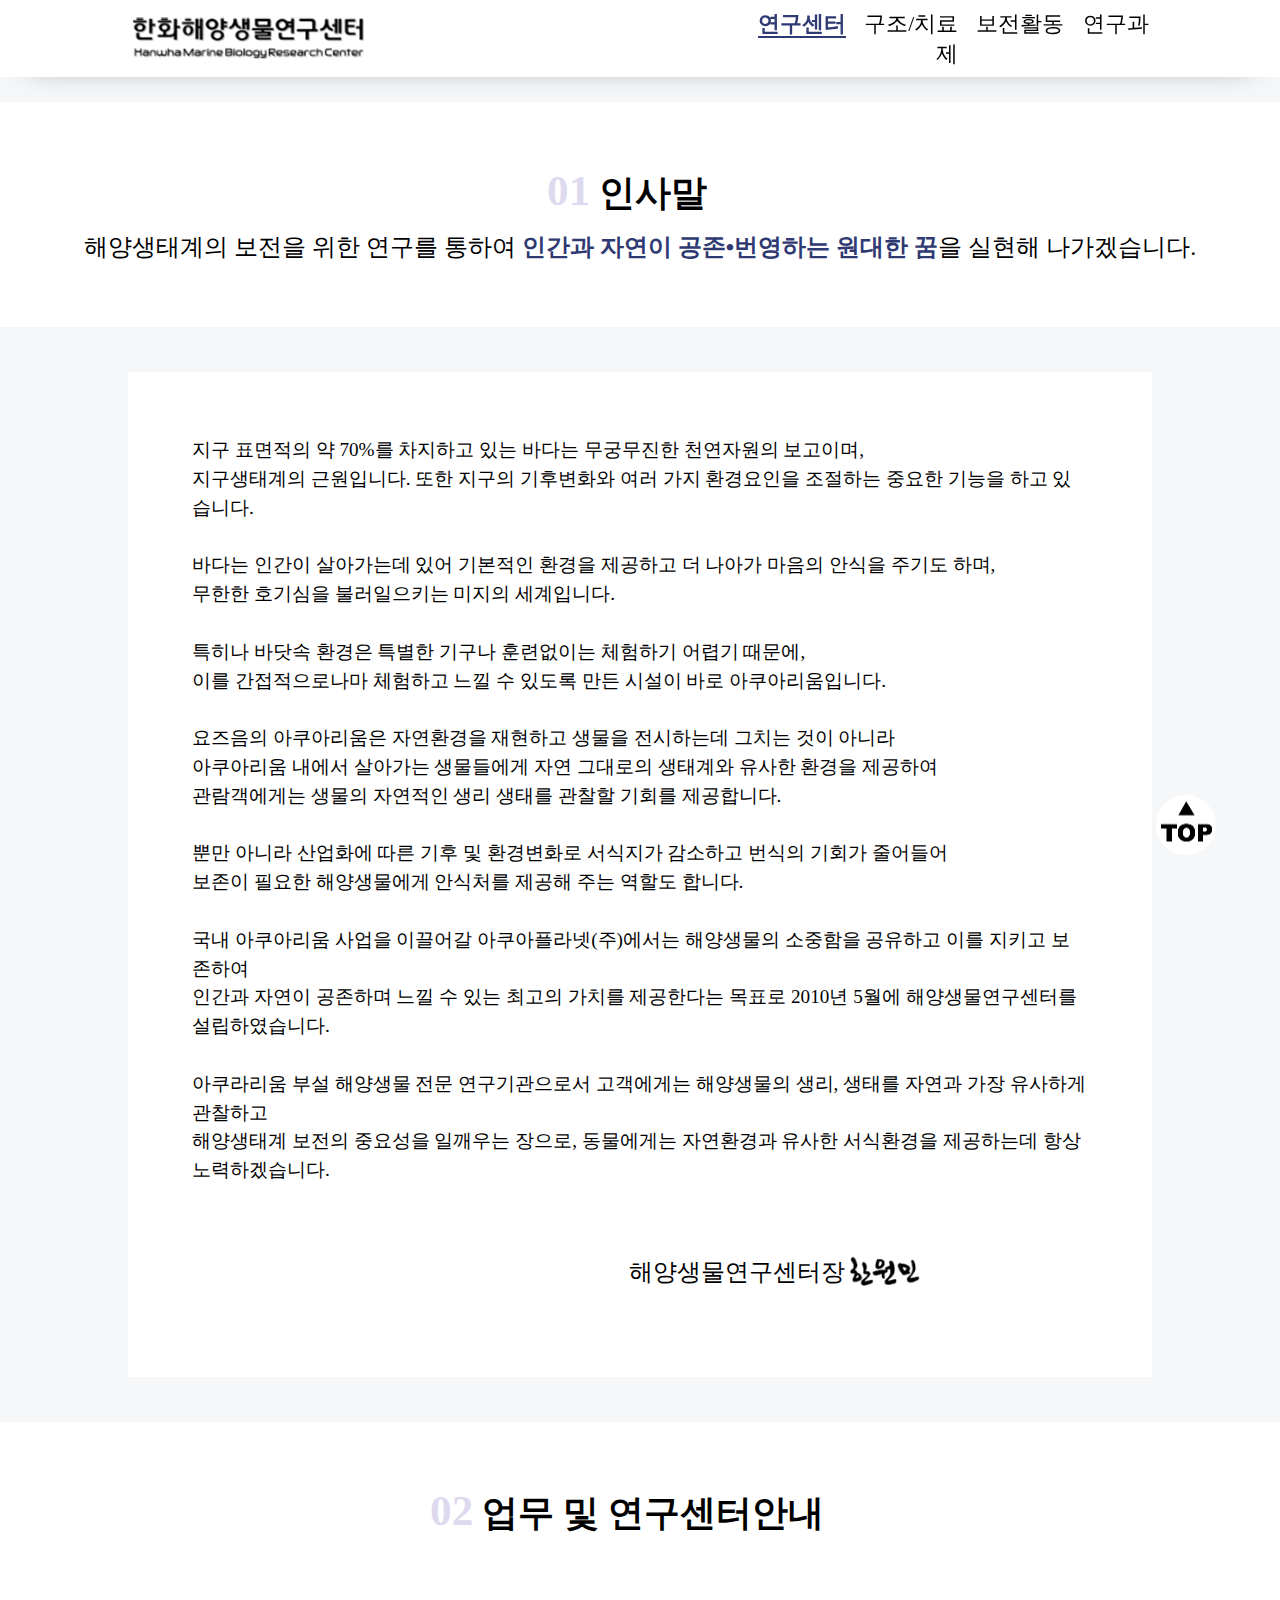
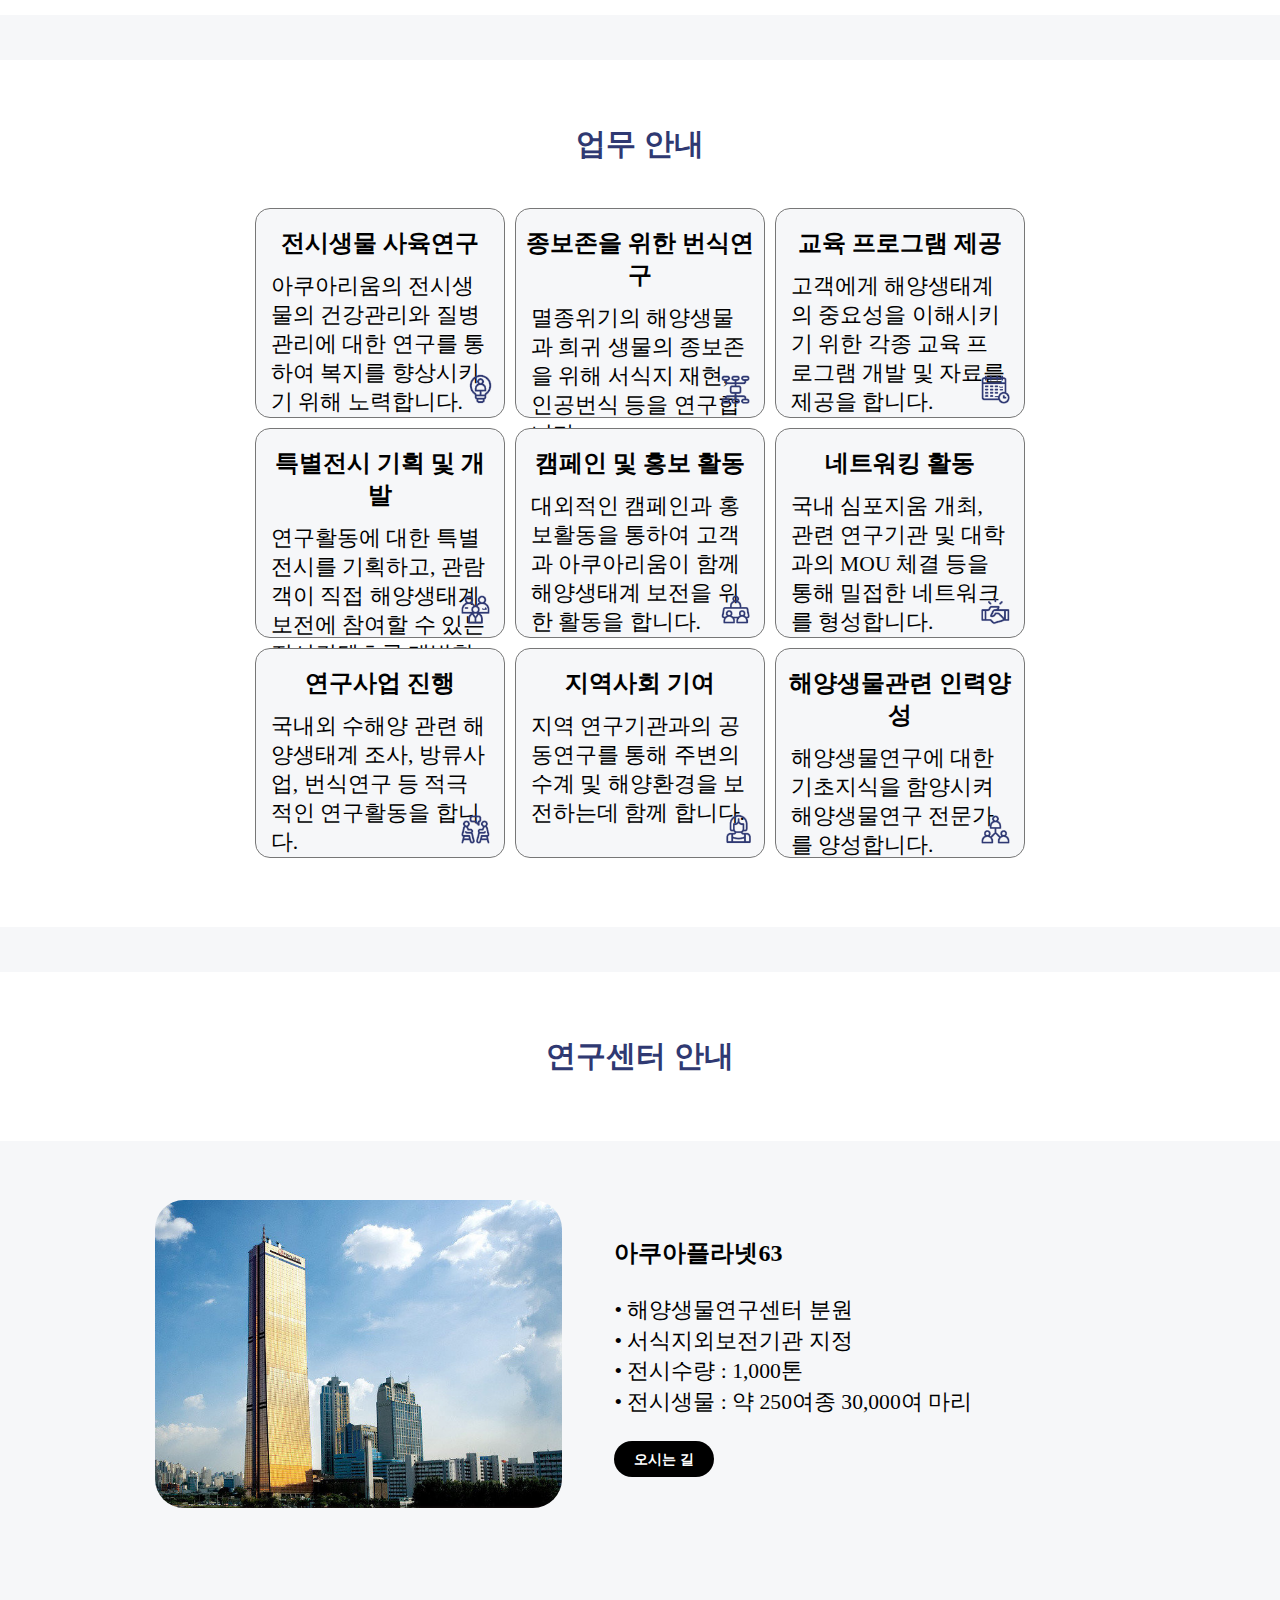
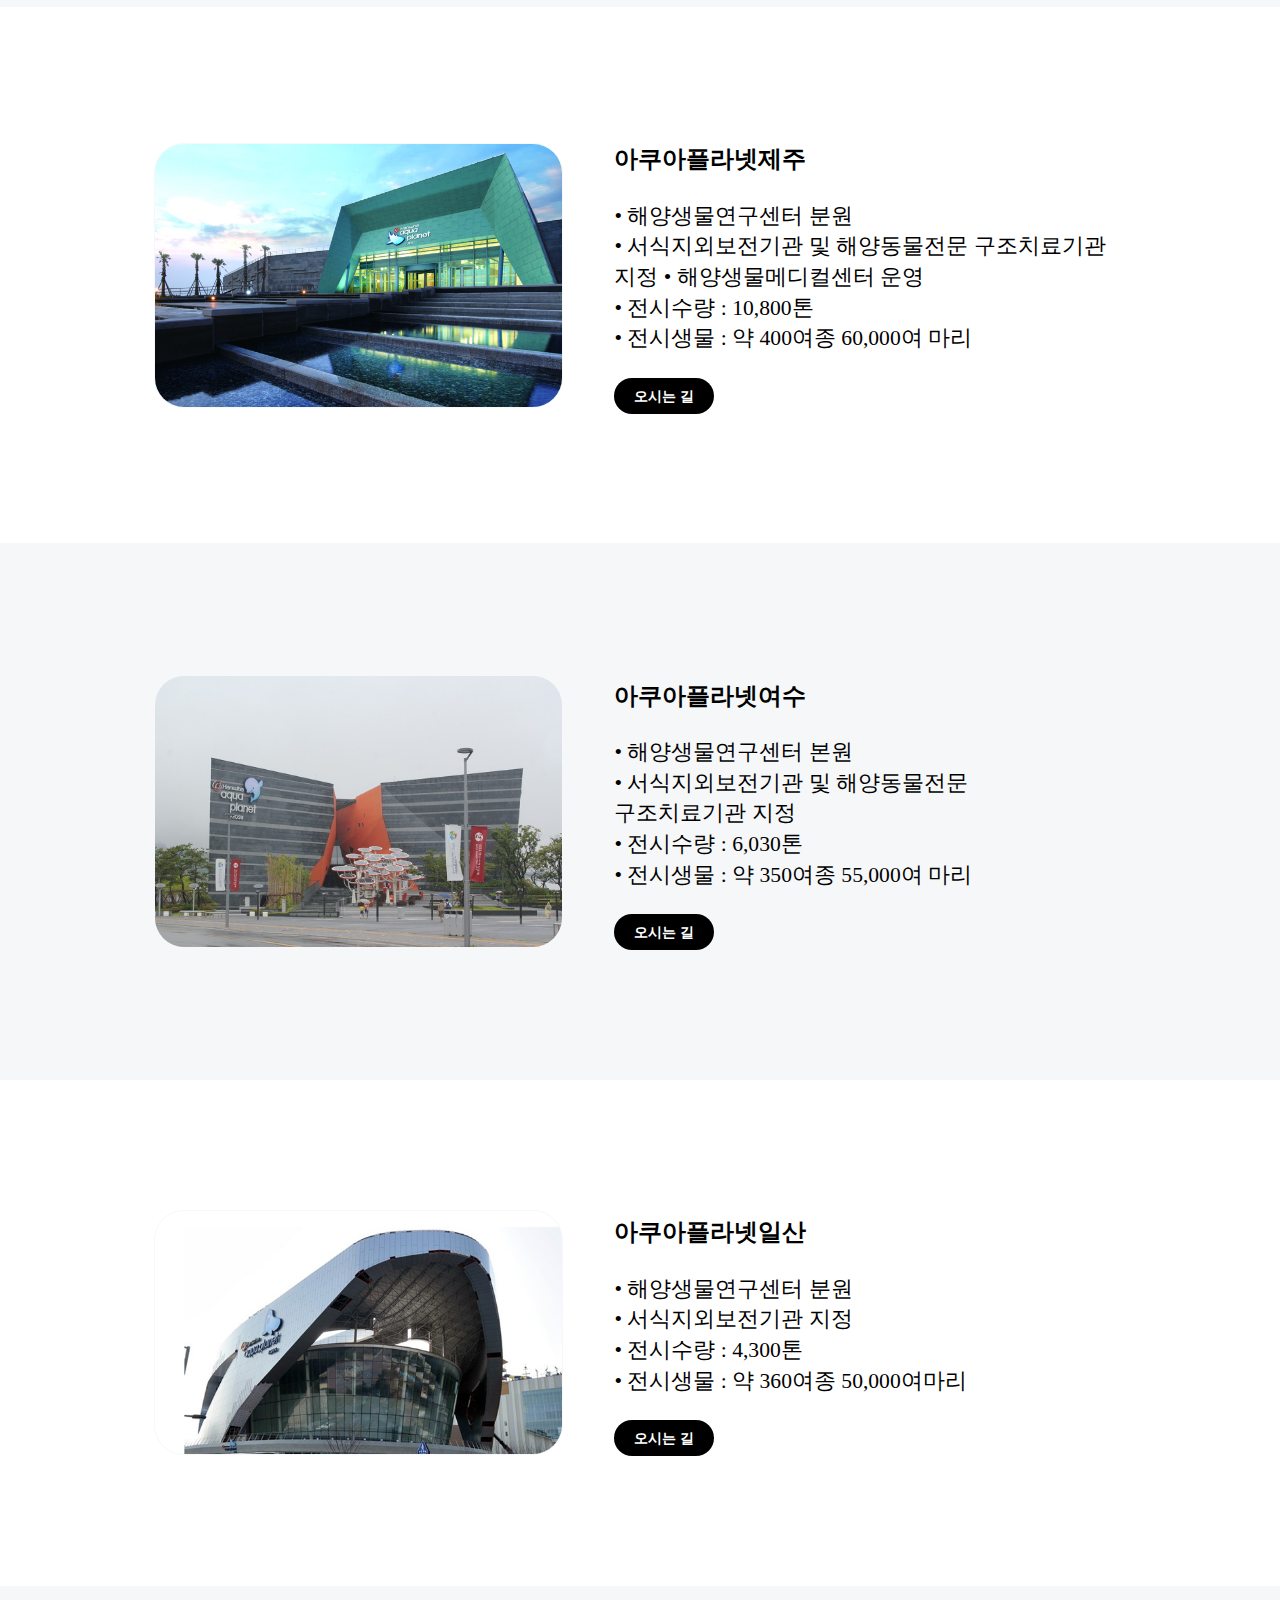
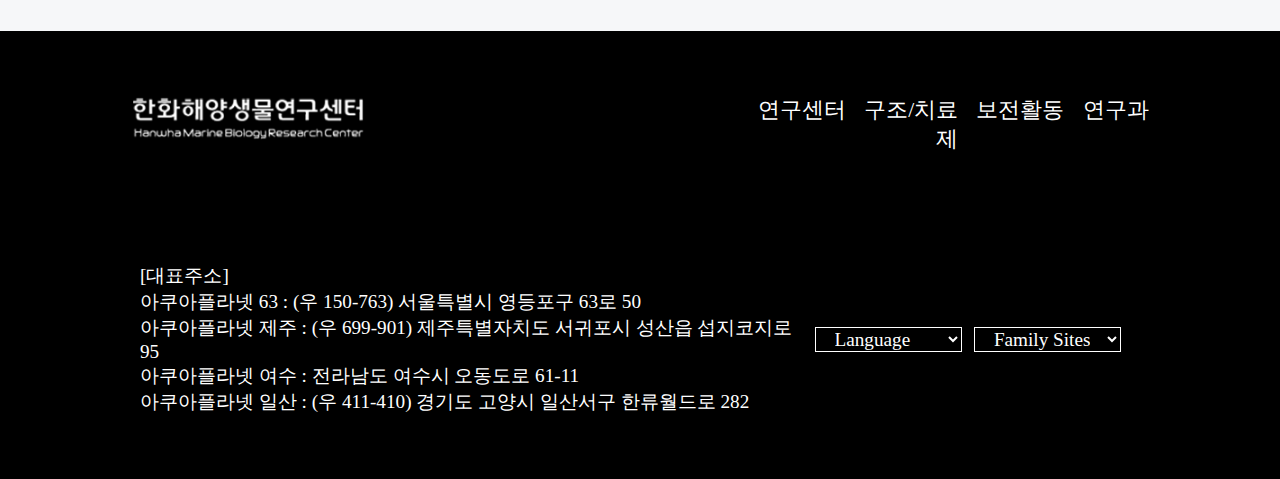
==== commit 8dcb3db4: "20210628" ====
--- a/1_about us.html
+++ b/1_about us.html
@@ -12,11 +12,19 @@
     <header>
         <a href="index.html"><img src="img/LOGO.png" alt="Logo"></a>
         <nav>
-            <a class="menu_sub" href="1_about us.html">연구센터</a>
-            <a class="menu_sub" href="2_rescue.html">구조/치료</a>
-            <a class="menu_sub" href="3_conservation.html">보전활동</a>
-            <a class="menu_sub" href="4_research.html">연구과제</a>
+            <a href="1_about us.html">연구센터</a>
+            <a href="2_rescue.html">구조/치료</a>
+            <a href="3_conservation.html">보전활동</a>
+            <a href="4_research.html">연구과제</a>
             <a class="menu_trigger"><img src="img/btn-mobile menu 2.png"></a>
+            <div class="menu_bg">
+                <ul class="h-1">
+                    <li><a href="1_about us.html">연구센터</a></li>
+                    <li><a href="2_rescue.html">구조/치료</a></li>
+                    <li><a href="3_conservation.html">보전활동</a></li>
+                    <li><a href="4_research.html">연구과제</a></li>
+                </div>
+            </div>
         </nav>
     </header>
     <main>
--- a/css/1_about us.css
+++ b/css/1_about us.css
@@ -322,7 +322,7 @@
     width:100%; height:100%;
     background-color:rgba(0,0,0,0.7);
     z-index: 100;
-    /* display:none; */
+    display:none;
 }
 
 .map-2 article{
@@ -755,8 +755,13 @@
 header nav :nth-child(1){
     color:#2f3972;
     font-weight: bold;
-    font-size: 22px;
-    border-bottom:2px solid #2f3972;
+    font-size: 0px;
+    border-bottom:0px solid #2f3972;
+}
+header nav a:hover{
+    color:#2f3972;
+    font-weight: bold;
+    border-bottom:0px solid #2f3972;
 }
 main{
     margin-top:11vw;
@@ -1252,10 +1257,15 @@
 }
 @media (min-width:360px) and (max-width:767px){
  /* sub1_1 */
-header nav :nth-child(1){
+ header nav :nth-child(1){
     color:#2f3972;
     font-weight: bold;
-    font-size: 22px;
+    font-size: 0px;
+    border-bottom:0px solid #2f3972;
+}
+header nav a:hover{
+    color:#2f3972;
+    font-weight: bold;
     border-bottom:0px solid #2f3972;
 }
 main{
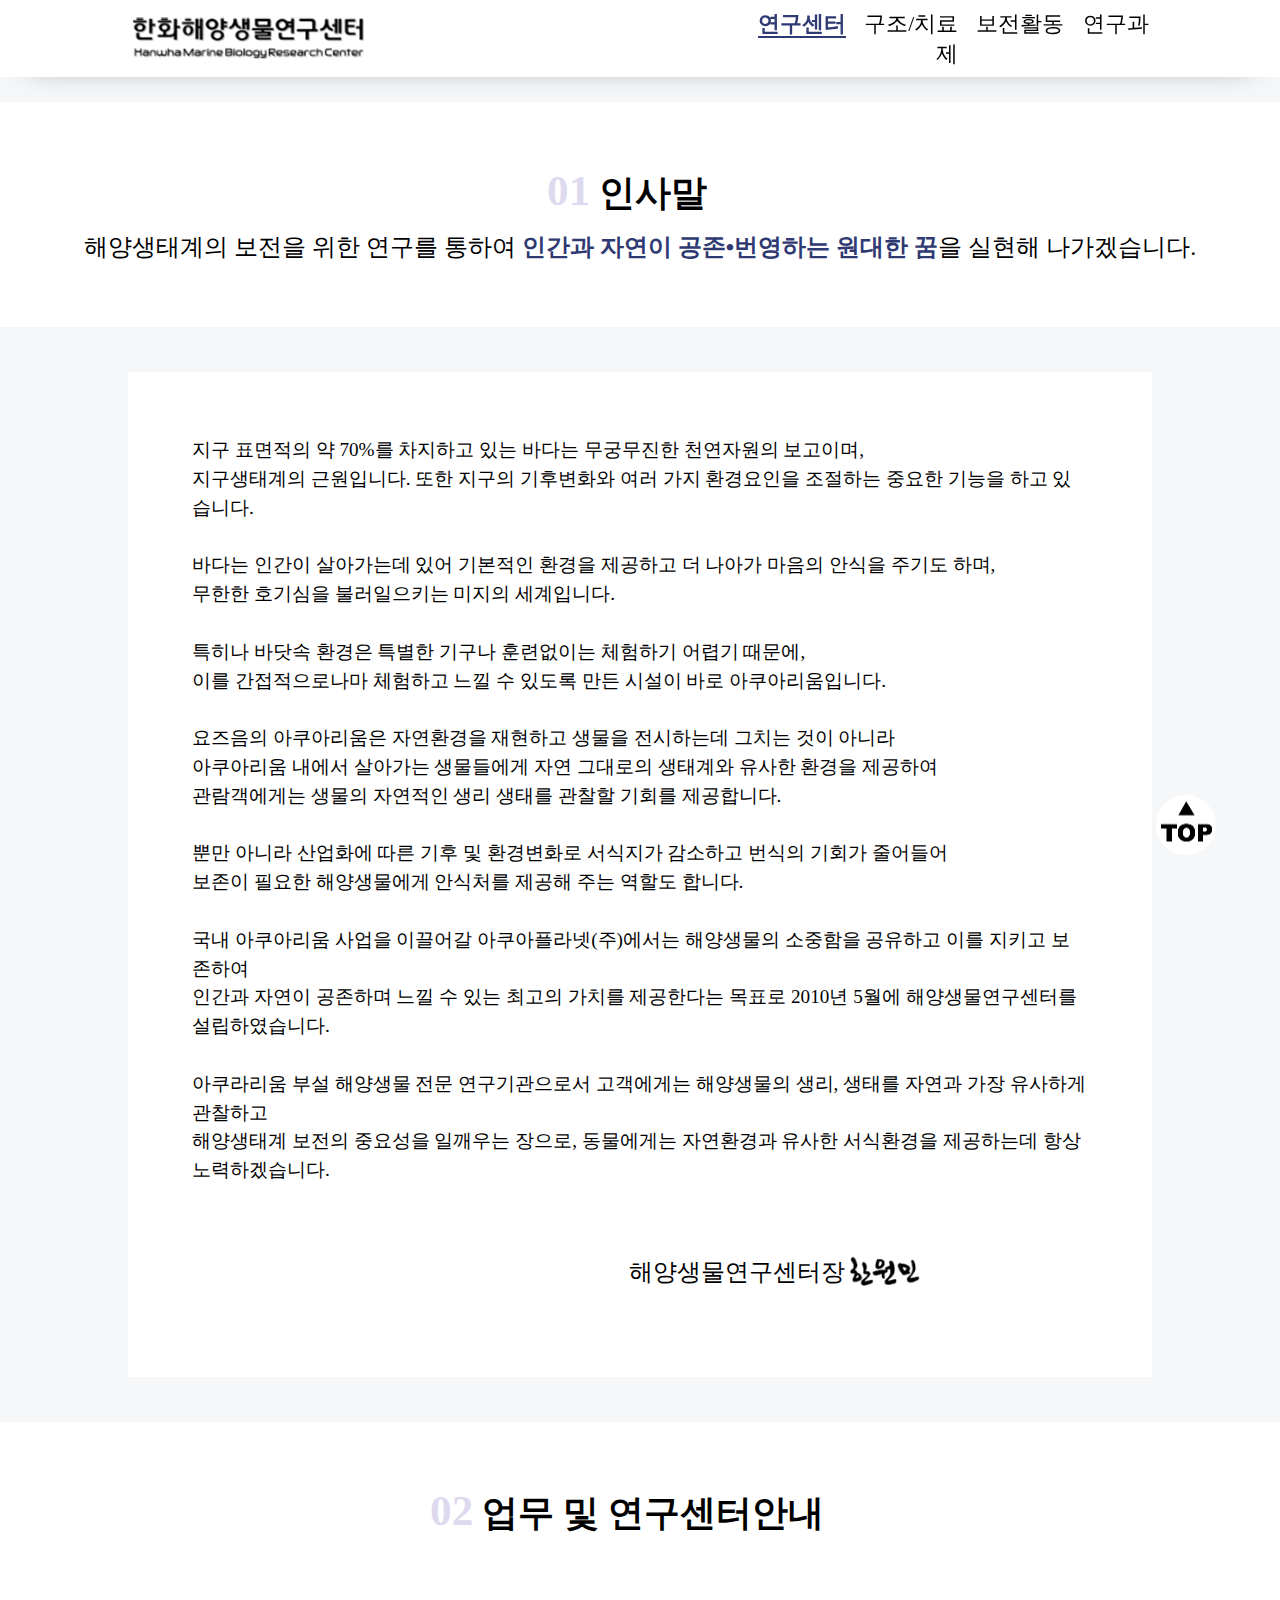
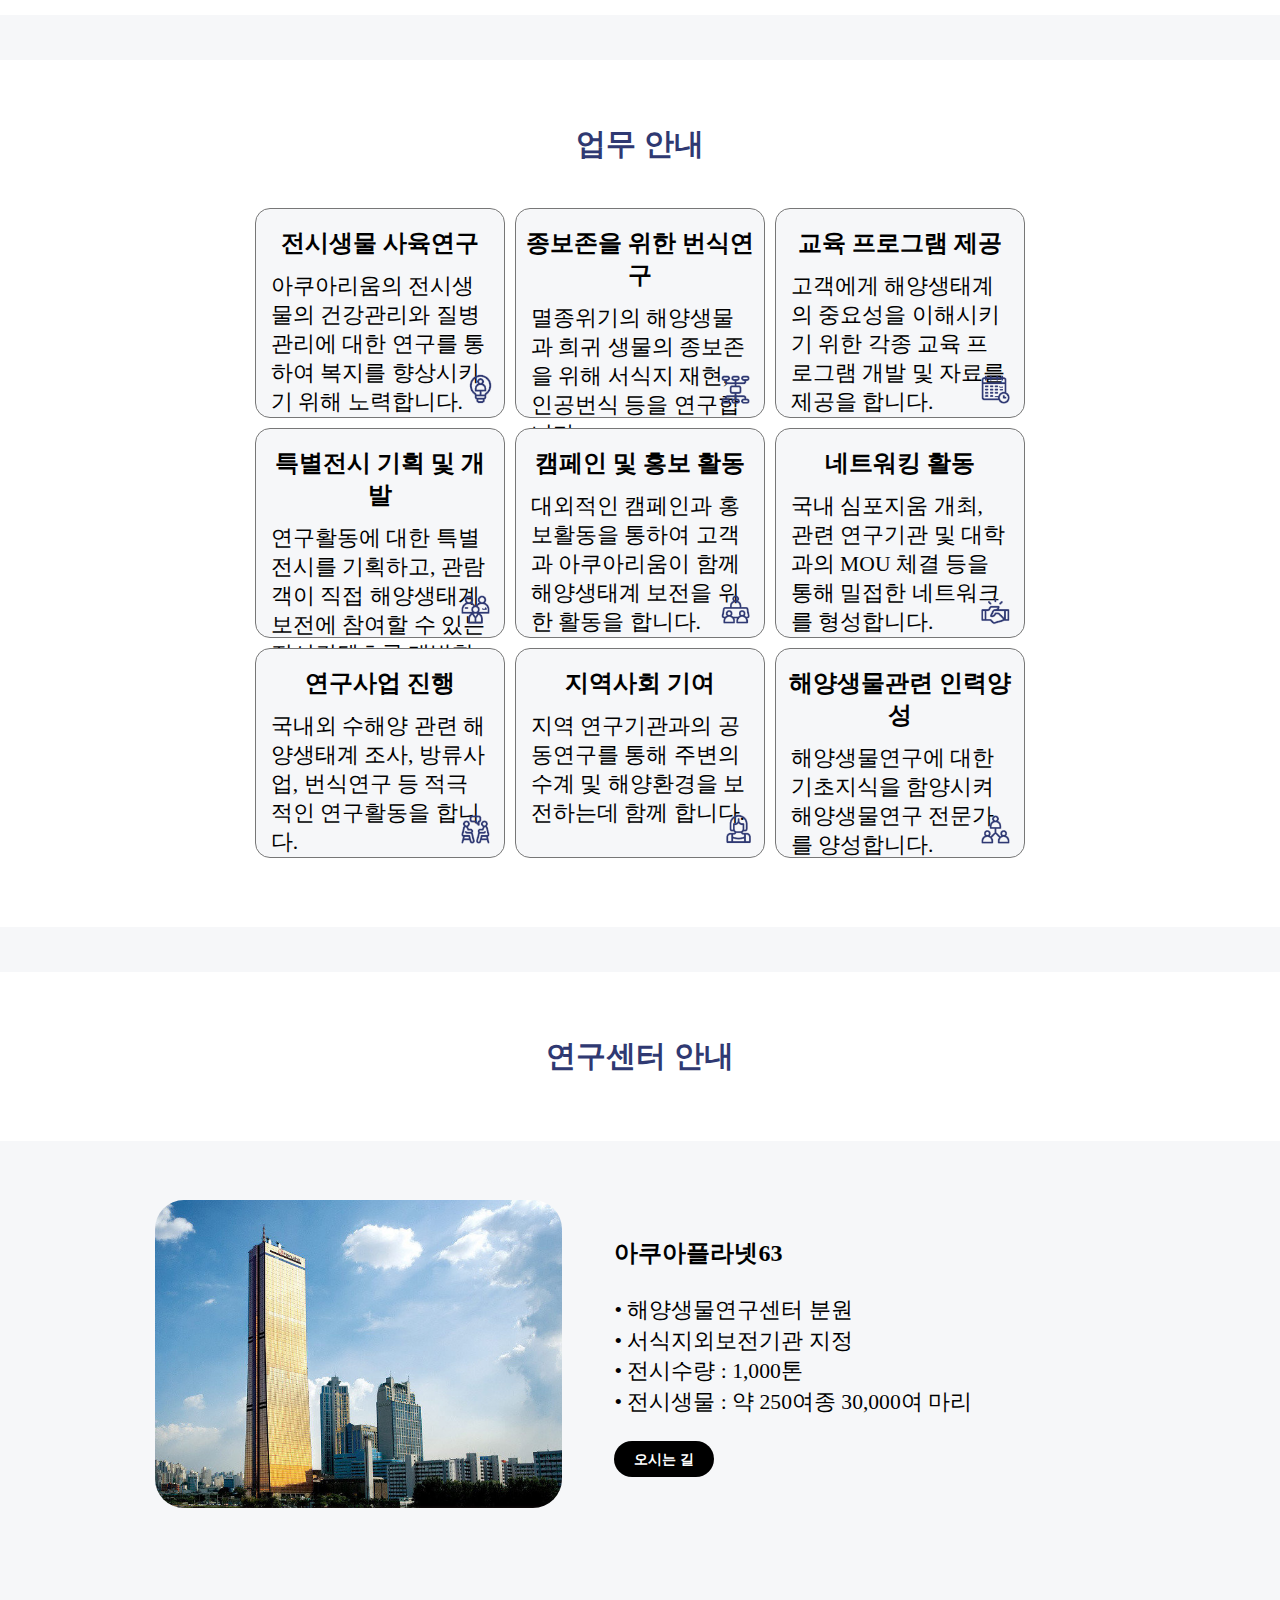
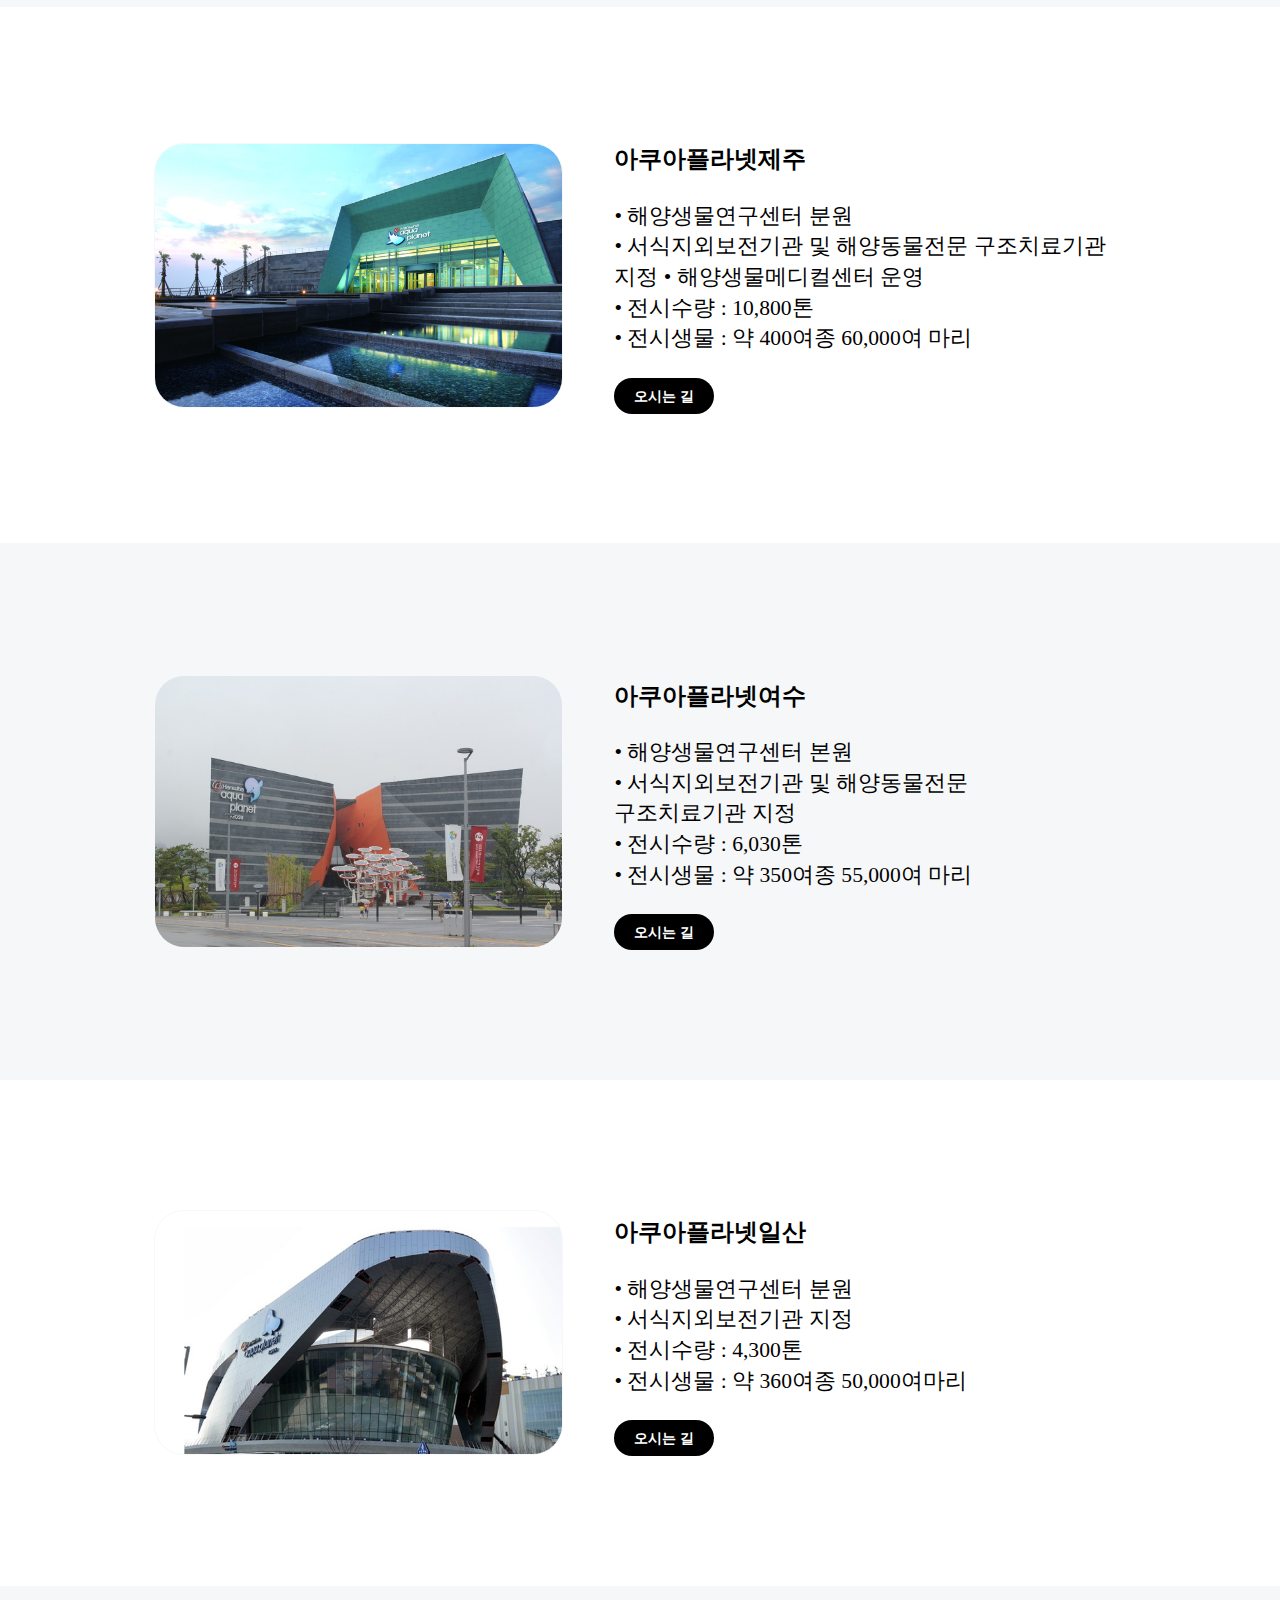
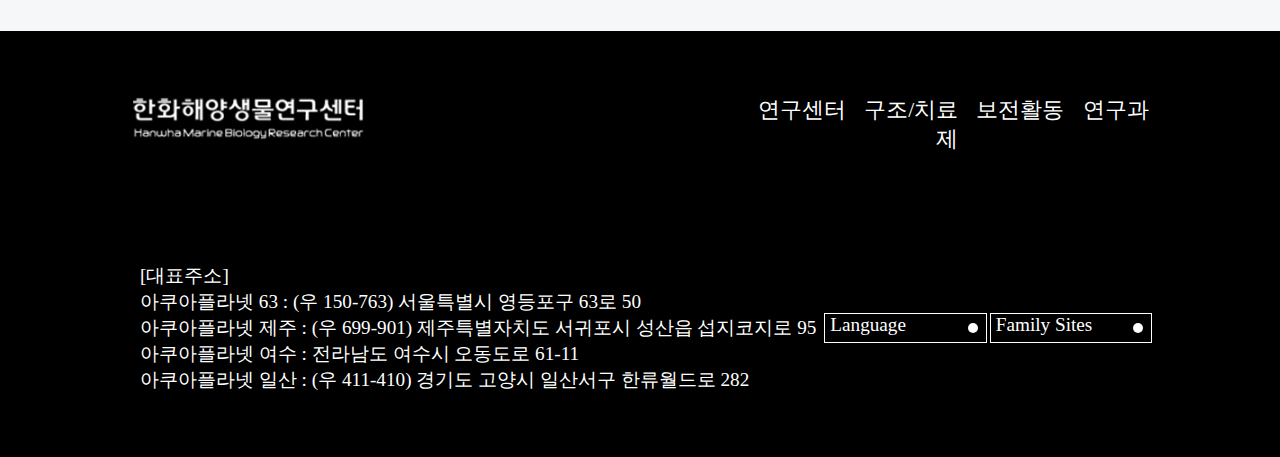
==== commit 050f8fee: "20210628(7)" ====
--- a/1_about us.html
+++ b/1_about us.html
@@ -18,11 +18,13 @@
             <a href="4_research.html">연구과제</a>
             <a class="menu_trigger"><img src="img/btn-mobile menu 2.png"></a>
             <div class="menu_bg">
-                <ul class="h-1">
-                    <li><a href="1_about us.html">연구센터</a></li>
-                    <li><a href="2_rescue.html">구조/치료</a></li>
-                    <li><a href="3_conservation.html">보전활동</a></li>
-                    <li><a href="4_research.html">연구과제</a></li>
+                <div class="menu_box">
+                    <ul class="h-1">
+                        <li><a href="1_about us.html">연구센터</a></li>
+                        <li><a href="2_rescue.html">구조/치료</a></li>
+                        <li><a href="3_conservation.html">보전활동</a></li>
+                        <li><a href="4_research.html">연구과제</a></li>
+                    </ul>
                 </div>
             </div>
         </nav>
@@ -365,25 +367,25 @@
                 아쿠아플라넷 여수 : 전라남도 여수시 오동도로 61-11<br>
                 아쿠아플라넷 일산 : (우 411-410) 경기도 고양시 일산서구 한류월드로 282<br>
             </p>
-            <ul>
+            <ul class="footer-box">
                 <li class="language">
-                    <form>
-                        <select name="language" >
-                          <option value="none">Language</option>
-                          <option value="korean">한국어</option>
-                          <option value="english">영어</option>
-                        </select>
-                      </form>
+                    <div class="language-1" >
+                        Language
+                        <ul>
+                            <li>한국어</li>
+                            <li>영어</li>                       
+                        </ul>
+                    </div>
                 </li>
                 <li class="familysites">
-                    <form>
-                        <select name="familysites">
-                            <option value="none">Family Sites</option>
-                            <option value="https://www.aquaplanet.co.kr/index.do">아쿠아플라넷</option>
-                            <option value="https://www.63art.co.kr/home/63ART/main.do">63아트</option>
-                            <option value="https://www.aquazium.co.kr/home/63AQUAZIUM/index.jsp">아쿠아지움</option>
-                        </select>
-                    </form>
+                    <div class="familysites-1">
+                        Family Sites
+                        <ul>
+                            <li>아쿠아플라넷</li>
+                            <li>63아트</li>
+                            <li>아쿠아지움</li>
+                        </ul>
+                    </div>
                 </li>
             </ul>
         </div>
--- a/css/1_about us.css
+++ b/css/1_about us.css
@@ -3,7 +3,7 @@
 @import url(common.css);
 
 /* sub1_1 */
-header nav :nth-child(1){
+header nav > a:nth-child(1){
     color:#2f3972;
     font-weight: bold;
     font-size: 22px;
